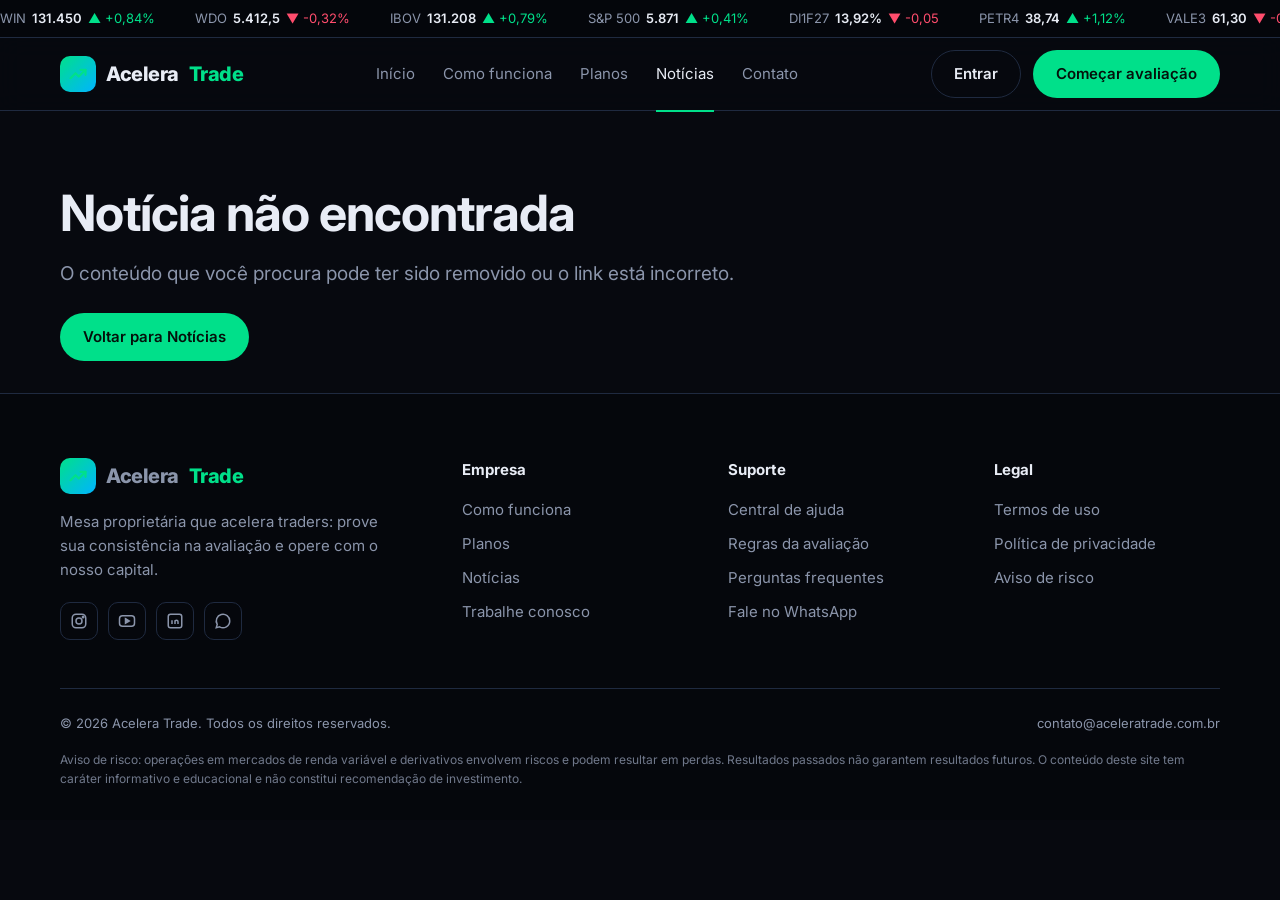
==== noticia.html @ 7189e015 "Cria site da Acelera Trade com página inicial e portal de notícias Co-Authored-By: Claude Opus 5.5 <" ====
<!DOCTYPE html>
<html lang="pt-BR">
<head>
  <meta charset="UTF-8">
  <meta name="viewport" content="width=device-width, initial-scale=1.0">
  <title>Notícia | Acelera Trade</title>
  <meta name="description" content="Notícias e conteúdos da Acelera Trade.">
  <link rel="preconnect" href="https://fonts.googleapis.com">
  <link rel="preconnect" href="https://fonts.gstatic.com" crossorigin>
  <link href="https://fonts.googleapis.com/css2?family=Inter:wght@400;500;600;700;800&display=swap" rel="stylesheet">
  <link rel="icon" href="favicon.svg" type="image/svg+xml">
  <link rel="stylesheet" href="css/style.css">
</head>
<body data-page="noticias">
  <div id="site-header"></div>

  <main class="container" id="post"></main>

  <div id="site-footer"></div>

  <script src="js/noticias-data.js"></script>
  <script src="js/main.js"></script>
  <script>
    document.addEventListener("DOMContentLoaded", () => {
      const id = new URLSearchParams(location.search).get("id");
      const post = NOTICIAS.find(n => n.id === id);
      const el = document.getElementById("post");

      if (!post) {
        el.innerHTML = `<section class="article-hero"><h1>Notícia não encontrada</h1>
          <p class="lead">O conteúdo que você procura pode ter sido removido ou o link está incorreto.</p>
          <a href="noticias.html" class="btn btn--primary">Voltar para Notícias</a></section>`;
        return;
      }

      document.title = `${post.titulo} | Acelera Trade`;
      document.querySelector('meta[name="description"]').setAttribute("content", post.resumo);

      // Conteúdo: "## " vira subtítulo, "- " vira item de lista, "> " vira citação.
      let body = "", list = [];
      const flush = () => { if (list.length) { body += `<ul>${list.join("")}</ul>`; list = []; } };
      post.conteudo.forEach(p => {
        if (p.startsWith("- ")) { list.push(`<li>${escapeHtml(p.slice(2))}</li>`); return; }
        flush();
        if (p.startsWith("## ")) body += `<h2>${escapeHtml(p.slice(3))}</h2>`;
        else if (p.startsWith("> ")) body += `<blockquote>${escapeHtml(p.slice(2))}</blockquote>`;
        else body += `<p>${escapeHtml(p)}</p>`;
      });
      flush();

      const url = encodeURIComponent(location.href);
      const text = encodeURIComponent(post.titulo);
      const related = sortedNews().filter(n => n.id !== post.id)
        .sort((a, b) => (b.categoria === post.categoria) - (a.categoria === post.categoria))
        .slice(0, 3);

      el.innerHTML = `
        <section class="article-hero">
          <div class="breadcrumb"><a href="index.html">Início</a> / <a href="noticias.html">Notícias</a> / <a href="noticias.html?categoria=${encodeURIComponent(post.categoria)}">${escapeHtml(post.categoria)}</a></div>
          <span class="eyebrow">${escapeHtml(post.categoria)}</span>
          <h1>${escapeHtml(post.titulo)}</h1>
          <p class="lead">${escapeHtml(post.resumo)}</p>
          <div class="meta">
            <span class="author"><span class="avatar">${initials(post.autor)}</span>${escapeHtml(post.autor)}</span>
            <span class="dot"></span><span>${formatDate(post.data)}</span>
            <span class="dot"></span><span>${post.leitura} min de leitura</span>
          </div>
        </section>
        <div class="article-cover"><div class="thumb">${coverSvg(post)}</div></div>
        <article class="article">
          ${body}
          <div class="share">Compartilhar:
            <a href="https://wa.me/?text=${text}%20${url}" target="_blank" rel="noopener" aria-label="WhatsApp">${ICONS.whatsapp}</a>
            <a href="https://twitter.com/intent/tweet?text=${text}&url=${url}" target="_blank" rel="noopener" aria-label="X">${ICONS.x}</a>
            <a href="https://www.linkedin.com/sharing/share-offsite/?url=${url}" target="_blank" rel="noopener" aria-label="LinkedIn">${ICONS.linkedin}</a>
            <a href="#" id="copy" aria-label="Copiar link">${ICONS.link}</a>
          </div>
        </article>
        <section class="related">
          <h2>Leia também</h2>
          <div class="grid">${related.map(cardHtml).join("")}</div>
        </section>`;

      document.getElementById("copy").addEventListener("click", e => {
        e.preventDefault();
        navigator.clipboard?.writeText(location.href);
        e.currentTarget.style.color = "var(--accent)";
      });
    });
  </script>
</body>
</html>
---- css/style.css ----
:root {
  --bg: #07090f;
  --bg-2: #0d1220;
  --card: #111827;
  --card-2: #151e31;
  --line: #1f2a40;
  --text: #e8ecf5;
  --muted: #8b95ab;
  --accent: #00e08a;
  --accent-2: #00b4ff;
  --danger: #ff4d6d;
  --radius: 16px;
  --max: 1200px;
}

* { box-sizing: border-box; margin: 0; padding: 0; }
html { scroll-behavior: smooth; }
body {
  font-family: "Inter", system-ui, -apple-system, Segoe UI, Roboto, sans-serif;
  background: var(--bg);
  color: var(--text);
  line-height: 1.6;
  -webkit-font-smoothing: antialiased;
}
a { color: inherit; text-decoration: none; }
img { max-width: 100%; display: block; }
button, input, select { font: inherit; }

.container { width: 100%; max-width: var(--max); margin: 0 auto; padding: 0 20px; }

/* ---------- Header ---------- */
.ticker {
  background: #04060b;
  border-bottom: 1px solid var(--line);
  overflow: hidden;
  font-size: 13px;
  white-space: nowrap;
}
.ticker__track {
  display: inline-flex;
  gap: 40px;
  padding: 8px 0;
  animation: ticker 40s linear infinite;
}
.ticker__item { color: var(--muted); }
.ticker__item b { color: var(--text); margin: 0 6px; font-weight: 600; }
.up { color: var(--accent); }
.down { color: var(--danger); }
@keyframes ticker { from { transform: translateX(0); } to { transform: translateX(-50%); } }

.header {
  position: sticky; top: 0; z-index: 50;
  background: rgba(7, 9, 15, .85);
  backdrop-filter: blur(12px);
  border-bottom: 1px solid var(--line);
}
.header__inner { display: flex; align-items: center; justify-content: space-between; height: 72px; gap: 24px; }
.logo { display: flex; align-items: center; gap: 10px; font-weight: 800; font-size: 20px; letter-spacing: -.5px; }
.logo__mark {
  width: 36px; height: 36px; border-radius: 10px;
  background: linear-gradient(135deg, var(--accent), var(--accent-2));
  display: grid; place-items: center; color: #04110b;
}
.logo span { color: var(--accent); }

.nav { display: flex; gap: 28px; font-size: 15px; }
.nav a { color: var(--muted); transition: color .2s; position: relative; }
.nav a:hover, .nav a.active { color: var(--text); }
.nav a.active::after {
  content: ""; position: absolute; left: 0; right: 0; bottom: -26px; height: 2px; background: var(--accent);
}
.header__cta { display: flex; gap: 12px; align-items: center; }

.btn {
  display: inline-flex; align-items: center; justify-content: center; gap: 8px;
  padding: 11px 22px; border-radius: 999px; font-weight: 600; font-size: 15px;
  border: 1px solid transparent; cursor: pointer; white-space: nowrap; transition: transform .2s, box-shadow .2s, background .2s;
}
.btn--primary { background: var(--accent); color: #04110b; }
.btn--primary:hover { transform: translateY(-2px); box-shadow: 0 10px 30px -10px var(--accent); }
.btn--ghost { border-color: var(--line); color: var(--text); background: transparent; }
.btn--ghost:hover { border-color: var(--accent); color: var(--accent); }

.menu-toggle { display: none; background: none; border: 0; color: var(--text); cursor: pointer; }

/* ---------- Hero ---------- */
.page-hero {
  position: relative;
  padding: 80px 0 56px;
  overflow: hidden;
  border-bottom: 1px solid var(--line);
}
.page-hero::before {
  content: ""; position: absolute; inset: 0;
  background:
    radial-gradient(600px 300px at 15% 0%, rgba(0, 224, 138, .18), transparent 70%),
    radial-gradient(600px 300px at 90% 30%, rgba(0, 180, 255, .14), transparent 70%);
  pointer-events: none;
}
.page-hero .container { position: relative; }
.eyebrow {
  display: inline-flex; align-items: center; gap: 8px;
  font-size: 13px; font-weight: 600; letter-spacing: 1.5px; text-transform: uppercase;
  color: var(--accent); background: rgba(0, 224, 138, .1);
  padding: 6px 14px; border-radius: 999px; border: 1px solid rgba(0, 224, 138, .25);
}
.page-hero h1 { font-size: clamp(36px, 5vw, 60px); line-height: 1.1; letter-spacing: -1.5px; margin: 20px 0 16px; max-width: 760px; }
.page-hero h1 em { font-style: normal; background: linear-gradient(90deg, var(--accent), var(--accent-2)); -webkit-background-clip: text; background-clip: text; color: transparent; }
.page-hero p { color: var(--muted); font-size: 18px; max-width: 620px; }

/* ---------- Toolbar ---------- */
.toolbar { display: flex; flex-wrap: wrap; justify-content: space-between; align-items: center; gap: 16px; margin: 40px 0 32px; }
.filters { display: flex; flex-wrap: wrap; gap: 10px; }
.chip {
  padding: 8px 16px; border-radius: 999px; font-size: 14px; font-weight: 500;
  background: var(--card); border: 1px solid var(--line); color: var(--muted); cursor: pointer; transition: all .2s;
}
.chip:hover { color: var(--text); border-color: #2c3a57; }
.chip.active { background: var(--accent); color: #04110b; border-color: var(--accent); }
.search {
  display: flex; align-items: center; gap: 8px;
  background: var(--card); border: 1px solid var(--line); border-radius: 999px; padding: 0 16px; min-width: 280px;
}
.search input { background: none; border: 0; outline: none; color: var(--text); padding: 10px 0; width: 100%; }
.search:focus-within { border-color: var(--accent); }

/* ---------- Thumbnails ---------- */
.thumb {
  position: relative; overflow: hidden; aspect-ratio: 16 / 9;
  background: var(--bg-2);
}
.thumb svg { width: 100%; height: 100%; display: block; transition: transform .5s; }
.thumb__tag {
  position: absolute; top: 14px; left: 14px;
  font-size: 12px; font-weight: 700; letter-spacing: .5px; text-transform: uppercase;
  padding: 5px 10px; border-radius: 6px; background: rgba(7, 9, 15, .75); backdrop-filter: blur(6px);
  color: var(--accent); border: 1px solid rgba(0, 224, 138, .3);
}

/* ---------- Featured ---------- */
.featured {
  display: grid; grid-template-columns: 1.35fr 1fr; gap: 0;
  background: var(--card); border: 1px solid var(--line); border-radius: var(--radius); overflow: hidden;
  margin-top: 48px; transition: border-color .3s;
}
.featured:hover { border-color: #2c3a57; }
.featured:hover .thumb svg { transform: scale(1.04); }
.featured .thumb { aspect-ratio: auto; min-height: 340px; }
.featured__body { padding: 40px; display: flex; flex-direction: column; justify-content: center; gap: 16px; }
.featured__label { font-size: 13px; font-weight: 700; color: var(--accent-2); text-transform: uppercase; letter-spacing: 1.5px; }
.featured h2 { font-size: clamp(24px, 2.6vw, 34px); line-height: 1.2; letter-spacing: -.5px; }
.featured p { color: var(--muted); }

.meta { display: flex; align-items: center; gap: 12px; font-size: 13px; color: var(--muted); flex-wrap: wrap; }
.meta .dot { width: 4px; height: 4px; background: var(--muted); border-radius: 50%; }
.author { display: flex; align-items: center; gap: 8px; color: var(--text); font-weight: 500; }
.avatar {
  width: 28px; height: 28px; border-radius: 50%; display: grid; place-items: center;
  font-size: 12px; font-weight: 700; color: #04110b; background: linear-gradient(135deg, var(--accent), var(--accent-2));
}

/* ---------- Layout with sidebar ---------- */
.content { display: grid; grid-template-columns: 1fr 320px; gap: 40px; padding-bottom: 80px; }

.grid { display: grid; grid-template-columns: repeat(2, 1fr); gap: 24px; }
.card {
  background: var(--card); border: 1px solid var(--line); border-radius: var(--radius); overflow: hidden;
  display: flex; flex-direction: column; transition: transform .3s, border-color .3s;
}
.card:hover { transform: translateY(-4px); border-color: #2c3a57; }
.card:hover .thumb svg { transform: scale(1.06); }
.card__body { padding: 22px; display: flex; flex-direction: column; gap: 12px; flex: 1; }
.card h3 { font-size: 19px; line-height: 1.35; letter-spacing: -.2px; }
.card:hover h3 { color: var(--accent); }
.card p { color: var(--muted); font-size: 15px; flex: 1; }
.card .meta { padding-top: 14px; border-top: 1px solid var(--line); }

.empty { grid-column: 1 / -1; text-align: center; padding: 60px 20px; color: var(--muted); border: 1px dashed var(--line); border-radius: var(--radius); }

.pagination { display: flex; justify-content: center; gap: 8px; margin-top: 40px; }
.pagination button {
  min-width: 42px; height: 42px; padding: 0 12px; border-radius: 10px; cursor: pointer;
  background: var(--card); border: 1px solid var(--line); color: var(--muted); font-weight: 600;
}
.pagination button:hover:not(:disabled) { color: var(--text); border-color: #2c3a57; }
.pagination button.active { background: var(--accent); color: #04110b; border-color: var(--accent); }
.pagination button:disabled { opacity: .4; cursor: not-allowed; }

/* ---------- Sidebar ---------- */
.sidebar { display: flex; flex-direction: column; gap: 24px; }
.widget { background: var(--card); border: 1px solid var(--line); border-radius: var(--radius); padding: 24px; }
.widget h4 { font-size: 15px; text-transform: uppercase; letter-spacing: 1px; color: var(--muted); margin-bottom: 18px; }
.popular { list-style: none; counter-reset: pop; display: flex; flex-direction: column; gap: 16px; }
.popular li { counter-increment: pop; display: flex; gap: 14px; align-items: flex-start; }
.popular li::before {
  content: counter(pop, decimal-leading-zero); font-size: 22px; font-weight: 800; line-height: 1;
  color: transparent; -webkit-text-stroke: 1px var(--accent);
}
.popular a { font-size: 15px; font-weight: 500; line-height: 1.4; }
.popular a:hover { color: var(--accent); }
.popular small { display: block; color: var(--muted); font-size: 12px; margin-top: 4px; }

.cats { list-style: none; display: flex; flex-direction: column; }
.cats li { display: flex; justify-content: space-between; padding: 10px 0; border-bottom: 1px solid var(--line); font-size: 15px; cursor: pointer; }
.cats li:last-child { border-bottom: 0; }
.cats li:hover { color: var(--accent); }
.cats span { color: var(--muted); font-size: 13px; background: var(--bg-2); padding: 2px 10px; border-radius: 999px; }

.widget--cta {
  background: linear-gradient(160deg, rgba(0, 224, 138, .18), rgba(0, 180, 255, .1)), var(--card);
  border-color: rgba(0, 224, 138, .3);
}
.widget--cta h3 { font-size: 22px; line-height: 1.25; margin-bottom: 10px; }
.widget--cta p { color: var(--muted); font-size: 14px; margin-bottom: 18px; }
.widget--cta .btn { width: 100%; }

/* ---------- Newsletter ---------- */
.newsletter {
  margin: 0 0 80px;
  border-radius: 24px; padding: 56px;
  background:
    radial-gradient(500px 200px at 0% 0%, rgba(0, 224, 138, .25), transparent 70%),
    radial-gradient(500px 200px at 100% 100%, rgba(0, 180, 255, .2), transparent 70%),
    var(--card-2);
  border: 1px solid var(--line);
  display: grid; grid-template-columns: 1.2fr 1fr; gap: 40px; align-items: center;
}
.newsletter h2 { font-size: clamp(26px, 3vw, 36px); line-height: 1.15; letter-spacing: -.5px; margin-bottom: 10px; }
.newsletter p { color: var(--muted); }
.newsletter form { display: flex; gap: 10px; background: var(--bg); border: 1px solid var(--line); padding: 6px; border-radius: 999px; }
.newsletter input { flex: 1; min-width: 0; background: none; border: 0; outline: none; color: var(--text); padding: 0 16px; }
.newsletter small { display: block; margin-top: 10px; color: var(--muted); font-size: 12px; }
.form-msg { color: var(--accent) !important; font-weight: 600; }

/* ---------- Article ---------- */
.article-hero { padding: 56px 0 32px; }
.breadcrumb { font-size: 14px; color: var(--muted); margin-bottom: 24px; }
.breadcrumb a:hover { color: var(--accent); }
.article-hero h1 { font-size: clamp(30px, 4.2vw, 50px); line-height: 1.12; letter-spacing: -1px; margin: 18px 0; max-width: 900px; }
.article-hero .lead { color: var(--muted); font-size: 19px; max-width: 760px; margin-bottom: 24px; }
.article-cover { border-radius: var(--radius); overflow: hidden; border: 1px solid var(--line); margin-bottom: 48px; }
.article-cover .thumb { aspect-ratio: 21 / 9; }
.article { max-width: 760px; font-size: 18px; color: #cfd6e4; }
.article h2 { color: var(--text); font-size: 26px; margin: 40px 0 14px; letter-spacing: -.3px; }
.article p { margin-bottom: 20px; }
.article ul { margin: 0 0 20px 22px; }
.article li { margin-bottom: 8px; }
.article blockquote {
  border-left: 3px solid var(--accent); padding: 8px 0 8px 22px; margin: 28px 0;
  font-size: 21px; color: var(--text); font-weight: 500;
}
.share { display: flex; gap: 10px; align-items: center; margin: 40px 0; padding-top: 24px; border-top: 1px solid var(--line); color: var(--muted); font-size: 14px; }
.share a { width: 38px; height: 38px; border-radius: 50%; border: 1px solid var(--line); display: grid; place-items: center; transition: all .2s; }
.share a:hover { border-color: var(--accent); color: var(--accent); }
.related { padding: 40px 0 80px; }
.related h2 { font-size: 28px; margin-bottom: 24px; }
.related .grid { grid-template-columns: repeat(3, 1fr); }

/* ---------- Home ---------- */
.home-hero { padding: 110px 0 90px; }
.home-hero h1 { font-size: clamp(40px, 6vw, 72px); max-width: 880px; }
.hero-actions { display: flex; gap: 14px; margin-top: 32px; flex-wrap: wrap; }
.stats { display: grid; grid-template-columns: repeat(4, 1fr); gap: 20px; margin-top: 64px; }
.stat { background: var(--card); border: 1px solid var(--line); border-radius: var(--radius); padding: 24px; }
.stat strong { display: block; font-size: 32px; letter-spacing: -1px; color: var(--accent); }
.stat span { color: var(--muted); font-size: 14px; }
.section { padding: 90px 0; }
.section-head { display: flex; justify-content: space-between; align-items: end; gap: 20px; margin-bottom: 40px; flex-wrap: wrap; }
.section-head h2 { font-size: clamp(28px, 3.5vw, 42px); letter-spacing: -1px; line-height: 1.15; max-width: 640px; }
.steps { display: grid; grid-template-columns: repeat(3, 1fr); gap: 24px; }
.step { background: var(--card); border: 1px solid var(--line); border-radius: var(--radius); padding: 32px; }
.step__num { font-size: 14px; font-weight: 700; color: var(--accent); margin-bottom: 16px; }
.step h3 { font-size: 21px; margin-bottom: 10px; }
.step p { color: var(--muted); }
.plans { display: grid; grid-template-columns: repeat(3, 1fr); gap: 24px; }
.plan { background: var(--card); border: 1px solid var(--line); border-radius: var(--radius); padding: 32px; display: flex; flex-direction: column; gap: 16px; }
.plan--hot { border-color: var(--accent); box-shadow: 0 0 0 1px var(--accent), 0 30px 60px -30px rgba(0, 224, 138, .5); }
.plan__name { color: var(--muted); font-weight: 600; text-transform: uppercase; letter-spacing: 1px; font-size: 13px; }
.plan__price { font-size: 40px; font-weight: 800; letter-spacing: -1px; }
.plan__price small { font-size: 15px; color: var(--muted); font-weight: 500; }
.plan ul { list-style: none; display: flex; flex-direction: column; gap: 10px; color: var(--muted); flex: 1; }
.plan li::before { content: "✓"; color: var(--accent); margin-right: 10px; font-weight: 700; }
.home-news .grid { grid-template-columns: repeat(3, 1fr); }

/* ---------- Footer ---------- */
.footer { border-top: 1px solid var(--line); background: #05070c; padding: 64px 0 32px; color: var(--muted); font-size: 15px; }
.footer__grid { display: grid; grid-template-columns: 1.6fr repeat(3, 1fr); gap: 40px; margin-bottom: 48px; }
.footer h5 { color: var(--text); font-size: 15px; margin-bottom: 16px; }
.footer ul { list-style: none; display: flex; flex-direction: column; gap: 10px; }
.footer a:hover { color: var(--accent); }
.footer__about p { margin: 16px 0 20px; max-width: 320px; }
.socials { display: flex; gap: 10px; }
.socials a { width: 38px; height: 38px; border-radius: 10px; border: 1px solid var(--line); display: grid; place-items: center; }
.socials a:hover { border-color: var(--accent); }
.footer__bottom { border-top: 1px solid var(--line); padding-top: 24px; display: flex; justify-content: space-between; gap: 20px; flex-wrap: wrap; font-size: 13px; }
.disclaimer { font-size: 12px; line-height: 1.6; margin-top: 16px; opacity: .8; }

/* ---------- Responsive ---------- */
@media (max-width: 1024px) {
  .content { grid-template-columns: 1fr; }
  .sidebar { display: grid; grid-template-columns: repeat(2, 1fr); }
  .related .grid, .home-news .grid, .steps, .plans { grid-template-columns: repeat(2, 1fr); }
  .stats { grid-template-columns: repeat(2, 1fr); }
  .footer__grid { grid-template-columns: 1fr 1fr; }
}
@media (max-width: 860px) {
  .nav, .header__cta .btn--ghost { display: none; }
  .menu-toggle { display: block; }
  .nav.open {
    display: flex; flex-direction: column; position: absolute; top: 72px; left: 0; right: 0;
    background: var(--bg); padding: 20px; border-bottom: 1px solid var(--line); gap: 18px;
  }
  .nav a.active::after { display: none; }
  .featured { grid-template-columns: 1fr; }
  .featured .thumb { min-height: 220px; }
  .featured__body { padding: 28px; }
  .newsletter { grid-template-columns: 1fr; padding: 32px; }
}
@media (max-width: 640px) {
  .container { padding: 0 16px; }
  .grid, .sidebar, .related .grid, .home-news .grid, .steps, .plans { grid-template-columns: 1fr; }
  .search { min-width: 0; width: 100%; }
  .header__cta .btn--primary { padding: 9px 16px; font-size: 14px; }
  .newsletter form { flex-direction: column; border-radius: 16px; }
  .newsletter input { padding: 12px; }
  .footer__grid { grid-template-columns: 1fr; }
  .article { font-size: 17px; }
}
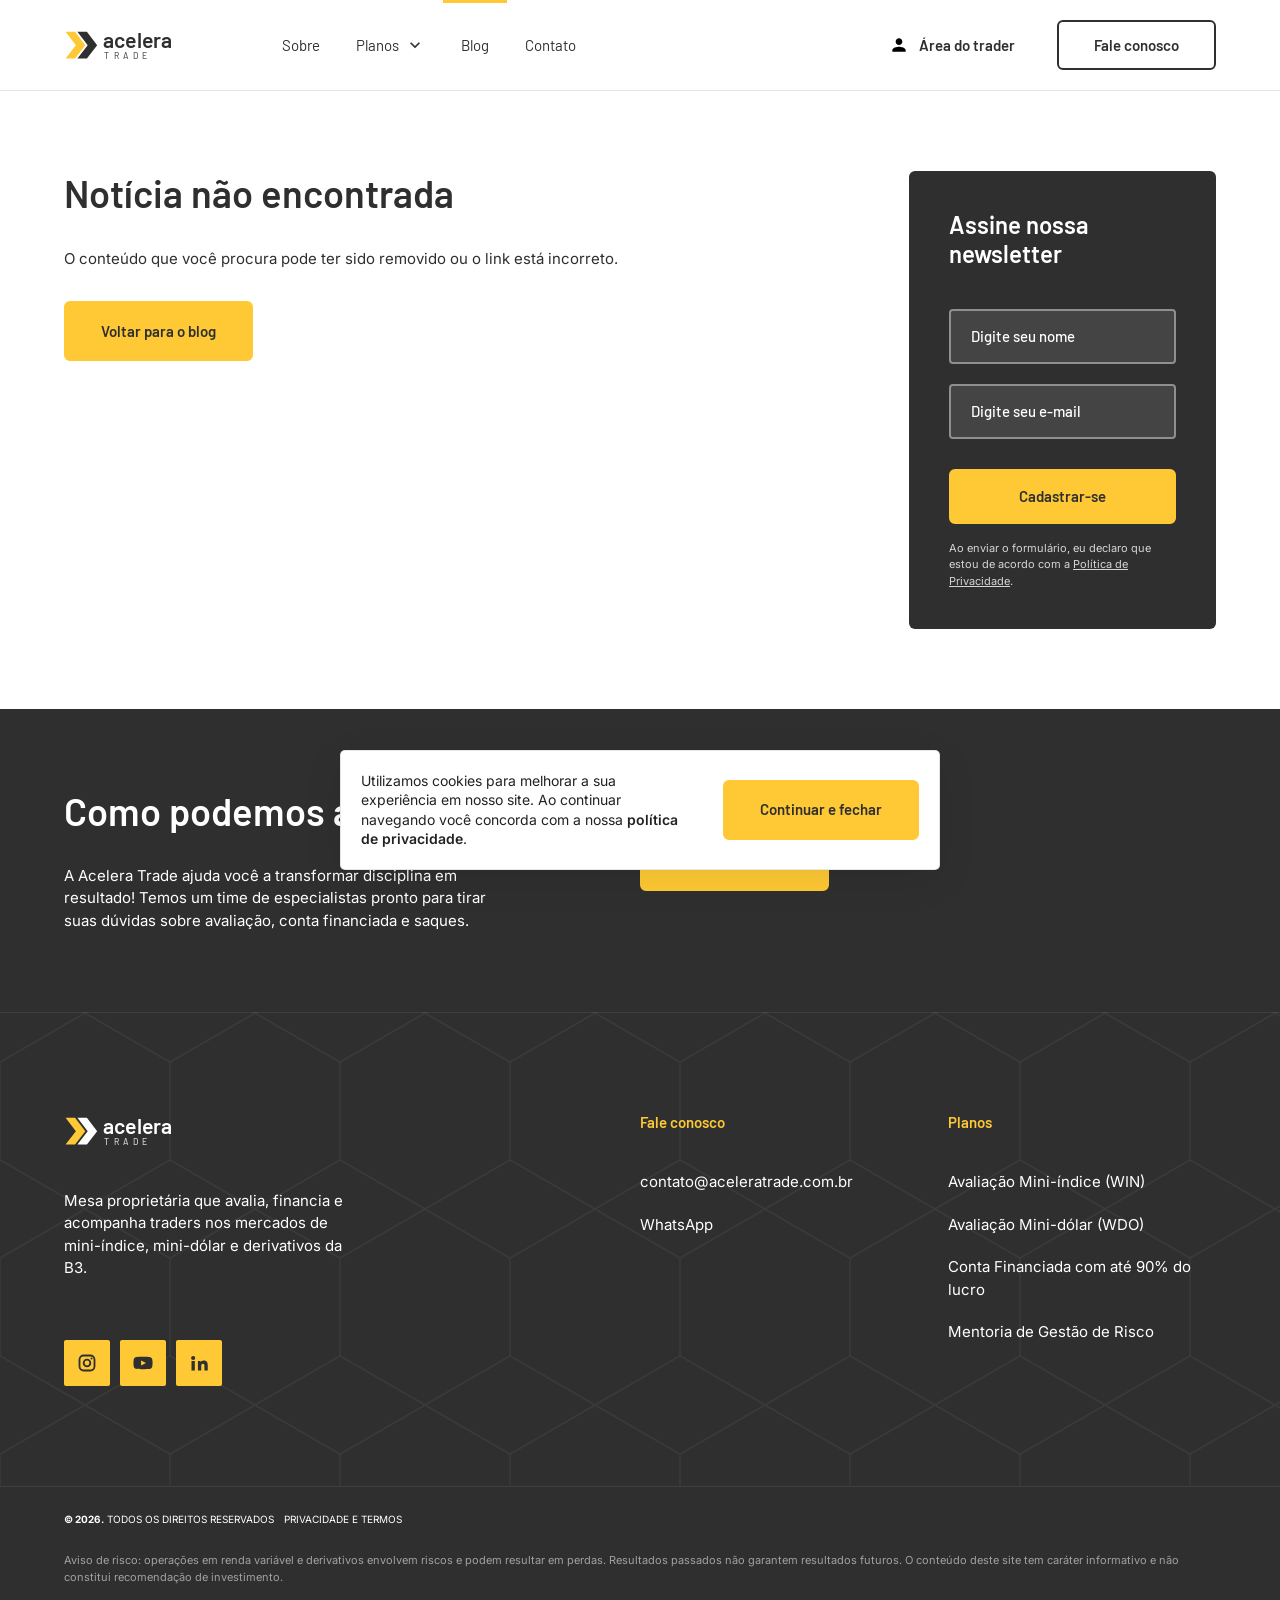
==== commit 48a5a90c: "Refaz o site no layout do blog da Incube Metrics Header com mega menu, menu lateral no celular, blog" ====
--- a/noticia.html
+++ b/noticia.html
@@ -3,18 +3,34 @@
 <head>
   <meta charset="UTF-8">
   <meta name="viewport" content="width=device-width, initial-scale=1.0">
-  <title>Notícia | Acelera Trade</title>
+  <title>Blog - Acelera Trade</title>
   <meta name="description" content="Notícias e conteúdos da Acelera Trade.">
+  <link rel="icon" href="favicon.svg" type="image/svg+xml">
   <link rel="preconnect" href="https://fonts.googleapis.com">
   <link rel="preconnect" href="https://fonts.gstatic.com" crossorigin>
-  <link href="https://fonts.googleapis.com/css2?family=Inter:wght@400;500;600;700;800&display=swap" rel="stylesheet">
-  <link rel="icon" href="favicon.svg" type="image/svg+xml">
+  <link href="https://fonts.googleapis.com/css2?family=Barlow:wght@400;500;600&family=Inter&display=swap" rel="stylesheet">
   <link rel="stylesheet" href="css/style.css">
 </head>
 <body data-page="noticias">
   <div id="site-header"></div>
 
-  <main class="container" id="post"></main>
+  <main class="col-af">
+    <div class="wrap entry">
+      <div class="entry-info" id="post"></div>
+
+      <aside class="entry-sidebar">
+        <div class="box-newsletter">
+          <h4 class="title-common">Assine nossa newsletter</h4>
+          <form class="form-af" data-newsletter>
+            <input type="text" placeholder="Digite seu nome" required aria-label="Nome">
+            <input type="email" placeholder="Digite seu e-mail" required aria-label="E-mail">
+            <input type="submit" class="btn" value="Cadastrar-se">
+            <small>Ao enviar o formulário, eu declaro que estou de acordo com a <a href="#">Política de Privacidade</a>.</small>
+          </form>
+        </div>
+      </aside>
+    </div>
+  </main>
 
   <div id="site-footer"></div>
 
@@ -27,13 +43,13 @@
       const el = document.getElementById("post");
 
       if (!post) {
-        el.innerHTML = `<section class="article-hero"><h1>Notícia não encontrada</h1>
-          <p class="lead">O conteúdo que você procura pode ter sido removido ou o link está incorreto.</p>
-          <a href="noticias.html" class="btn btn--primary">Voltar para Notícias</a></section>`;
+        el.innerHTML = `<h1 class="title-common">Notícia não encontrada</h1>
+          <div class="entry-content"><p>O conteúdo que você procura pode ter sido removido ou o link está incorreto.</p></div>
+          <a href="noticias.html" class="btn">Voltar para o blog</a>`;
         return;
       }
 
-      document.title = `${post.titulo} | Acelera Trade`;
+      document.title = `${post.titulo} - Acelera Trade`;
       document.querySelector('meta[name="description"]').setAttribute("content", post.resumo);
 
       // Conteúdo: "## " vira subtítulo, "- " vira item de lista, "> " vira citação.
@@ -42,7 +58,7 @@
       post.conteudo.forEach(p => {
         if (p.startsWith("- ")) { list.push(`<li>${escapeHtml(p.slice(2))}</li>`); return; }
         flush();
-        if (p.startsWith("## ")) body += `<h2>${escapeHtml(p.slice(3))}</h2>`;
+        if (p.startsWith("## ")) body += `<h3>${escapeHtml(p.slice(3))}</h3>`;
         else if (p.startsWith("> ")) body += `<blockquote>${escapeHtml(p.slice(2))}</blockquote>`;
         else body += `<p>${escapeHtml(p)}</p>`;
       });
@@ -50,42 +66,19 @@
 
       const url = encodeURIComponent(location.href);
       const text = encodeURIComponent(post.titulo);
-      const related = sortedNews().filter(n => n.id !== post.id)
-        .sort((a, b) => (b.categoria === post.categoria) - (a.categoria === post.categoria))
-        .slice(0, 3);
 
       el.innerHTML = `
-        <section class="article-hero">
-          <div class="breadcrumb"><a href="index.html">Início</a> / <a href="noticias.html">Notícias</a> / <a href="noticias.html?categoria=${encodeURIComponent(post.categoria)}">${escapeHtml(post.categoria)}</a></div>
-          <span class="eyebrow">${escapeHtml(post.categoria)}</span>
-          <h1>${escapeHtml(post.titulo)}</h1>
-          <p class="lead">${escapeHtml(post.resumo)}</p>
-          <div class="meta">
-            <span class="author"><span class="avatar">${initials(post.autor)}</span>${escapeHtml(post.autor)}</span>
-            <span class="dot"></span><span>${formatDate(post.data)}</span>
-            <span class="dot"></span><span>${post.leitura} min de leitura</span>
-          </div>
-        </section>
-        <div class="article-cover"><div class="thumb">${coverSvg(post)}</div></div>
-        <article class="article">
-          ${body}
-          <div class="share">Compartilhar:
-            <a href="https://wa.me/?text=${text}%20${url}" target="_blank" rel="noopener" aria-label="WhatsApp">${ICONS.whatsapp}</a>
-            <a href="https://twitter.com/intent/tweet?text=${text}&url=${url}" target="_blank" rel="noopener" aria-label="X">${ICONS.x}</a>
-            <a href="https://www.linkedin.com/sharing/share-offsite/?url=${url}" target="_blank" rel="noopener" aria-label="LinkedIn">${ICONS.linkedin}</a>
-            <a href="#" id="copy" aria-label="Copiar link">${ICONS.link}</a>
-          </div>
-        </article>
-        <section class="related">
-          <h2>Leia também</h2>
-          <div class="grid">${related.map(cardHtml).join("")}</div>
-        </section>`;
-
-      document.getElementById("copy").addEventListener("click", e => {
-        e.preventDefault();
-        navigator.clipboard?.writeText(location.href);
-        e.currentTarget.style.color = "var(--accent)";
-      });
+        <div class="breadcrumb"><a href="index.html">Início</a> / <a href="noticias.html">Blog</a></div>
+        <h1 class="title-common">${escapeHtml(post.titulo)}</h1>
+        <p class="entry-meta">${formatDate(post.data)} · ${escapeHtml(post.autor)}</p>
+        <div class="entry-cover cover">${coverHtml(post)}</div>
+        <div class="entry-content">${body}</div>
+        <div class="share">
+          <a href="https://twitter.com/intent/tweet?text=${text}&url=${url}" target="_blank" rel="noopener">${ICONS.twitter} Twitter</a>
+          <a href="https://www.facebook.com/sharer/sharer.php?u=${url}" target="_blank" rel="noopener">${ICONS.facebook} Facebook</a>
+          <a href="https://wa.me/?text=${text}%20${url}" target="_blank" rel="noopener">${ICONS.whatsapp} WhatsApp</a>
+          <a href="https://www.linkedin.com/sharing/share-offsite/?url=${url}" target="_blank" rel="noopener">${ICONS.linkedin} LinkedIn</a>
+        </div>`;
     });
   </script>
 </body>
--- a/css/style.css
+++ b/css/style.css
@@ -1,328 +1,385 @@
 :root {
-  --bg: #07090f;
-  --bg-2: #0d1220;
-  --card: #111827;
-  --card-2: #151e31;
-  --line: #1f2a40;
-  --text: #e8ecf5;
-  --muted: #8b95ab;
-  --accent: #00e08a;
-  --accent-2: #00b4ff;
-  --danger: #ff4d6d;
-  --radius: 16px;
-  --max: 1200px;
+  --yellow: #fec934;
+  --dark: #2f2f2f;
+  --text: #2f2f2f;
+  --muted: #5f5f5f;
+  --line: rgba(0, 0, 0, .1);
+  --white: #fff;
+  --hex: url("data:image/svg+xml,%3Csvg xmlns='http://www.w3.org/2000/svg' width='170' height='196' viewBox='0 0 170 196'%3E%3Cpath d='M85 0l85 49v98l-85 49L0 147V49z' fill='none' stroke='%23000' stroke-opacity='.05' stroke-width='1.5'/%3E%3C/svg%3E");
+  --hex-dark: url("data:image/svg+xml,%3Csvg xmlns='http://www.w3.org/2000/svg' width='170' height='196' viewBox='0 0 170 196'%3E%3Cpath d='M85 0l85 49v98l-85 49L0 147V49z' fill='none' stroke='%23fff' stroke-opacity='.05' stroke-width='1.5'/%3E%3C/svg%3E");
 }
 
 * { box-sizing: border-box; margin: 0; padding: 0; }
 html { scroll-behavior: smooth; }
 body {
-  font-family: "Inter", system-ui, -apple-system, Segoe UI, Roboto, sans-serif;
-  background: var(--bg);
+  font-family: "Inter", sans-serif;
+  font-size: 16px;
   color: var(--text);
-  line-height: 1.6;
+  background: var(--white);
   -webkit-font-smoothing: antialiased;
 }
 a { color: inherit; text-decoration: none; }
-img { max-width: 100%; display: block; }
-button, input, select { font: inherit; }
-
-.container { width: 100%; max-width: var(--max); margin: 0 auto; padding: 0 20px; }
+img, svg { display: block; max-width: 100%; }
+ul { list-style: none; }
+button, input { font: inherit; }
+
+.wrap { width: 90%; max-width: 1300px; margin: 0 auto; }
+.title-common { font-family: "Barlow", sans-serif; font-weight: 600; color: var(--text); }
+.desc-common { font-size: 15px; line-height: 1.5; }
+
+/* ---------- Preloader ---------- */
+#preloader {
+  position: fixed; inset: 0; z-index: 999; background: var(--white);
+  display: grid; place-items: center; transition: opacity .4s, visibility .4s;
+}
+#preloader.hide { opacity: 0; visibility: hidden; }
+.sk-folding-cube { width: 40px; height: 40px; position: relative; transform: rotateZ(45deg); }
+.sk-folding-cube .sk-cube { float: left; width: 50%; height: 50%; position: relative; transform: scale(1.1); }
+.sk-folding-cube .sk-cube::before {
+  content: ""; position: absolute; inset: 0; background: var(--yellow);
+  animation: sk-fold 2.4s infinite linear both; transform-origin: 100% 100%;
+}
+.sk-folding-cube .sk-cube2 { transform: scale(1.1) rotateZ(90deg); }
+.sk-folding-cube .sk-cube3 { transform: scale(1.1) rotateZ(180deg); }
+.sk-folding-cube .sk-cube4 { transform: scale(1.1) rotateZ(270deg); }
+.sk-folding-cube .sk-cube2::before { animation-delay: .3s; }
+.sk-folding-cube .sk-cube3::before { animation-delay: .6s; }
+.sk-folding-cube .sk-cube4::before { animation-delay: .9s; }
+@keyframes sk-fold {
+  0%, 10% { transform: perspective(140px) rotateX(-180deg); opacity: 0; }
+  25%, 75% { transform: perspective(140px) rotateX(0deg); opacity: 1; }
+  90%, 100% { transform: perspective(140px) rotateY(180deg); opacity: 0; }
+}
+
+/* ---------- Botões ---------- */
+.btn {
+  display: inline-flex; align-items: center; justify-content: center; gap: 10px;
+  height: 60px; padding: 0 35px; border-radius: 6px; border: 2px solid var(--yellow);
+  background: var(--yellow); color: var(--dark);
+  font-family: "Barlow", sans-serif; font-size: 15px; font-weight: 600; cursor: pointer;
+  white-space: nowrap; transition: background .25s, border-color .25s, color .25s;
+}
+.btn:hover { background: #ffd65e; border-color: #ffd65e; }
+.btn--outline { height: 50px; background: transparent; border-color: var(--dark); }
+.btn--outline:hover { background: var(--dark); border-color: var(--dark); color: var(--white); }
+.btn--ghost { height: 50px; padding: 0 30px; background: transparent; border-color: transparent; }
+.btn--ghost:hover { background: transparent; border-color: transparent; color: #000; }
+.btn--ghost svg { width: 20px; height: 20px; }
 
 /* ---------- Header ---------- */
-.ticker {
-  background: #04060b;
-  border-bottom: 1px solid var(--line);
-  overflow: hidden;
-  font-size: 13px;
-  white-space: nowrap;
-}
-.ticker__track {
-  display: inline-flex;
-  gap: 40px;
-  padding: 8px 0;
-  animation: ticker 40s linear infinite;
-}
-.ticker__item { color: var(--muted); }
-.ticker__item b { color: var(--text); margin: 0 6px; font-weight: 600; }
-.up { color: var(--accent); }
-.down { color: var(--danger); }
-@keyframes ticker { from { transform: translateX(0); } to { transform: translateX(-50%); } }
-
-.header {
-  position: sticky; top: 0; z-index: 50;
-  background: rgba(7, 9, 15, .85);
-  backdrop-filter: blur(12px);
-  border-bottom: 1px solid var(--line);
-}
-.header__inner { display: flex; align-items: center; justify-content: space-between; height: 72px; gap: 24px; }
-.logo { display: flex; align-items: center; gap: 10px; font-weight: 800; font-size: 20px; letter-spacing: -.5px; }
-.logo__mark {
-  width: 36px; height: 36px; border-radius: 10px;
-  background: linear-gradient(135deg, var(--accent), var(--accent-2));
-  display: grid; place-items: center; color: #04110b;
-}
-.logo span { color: var(--accent); }
-
-.nav { display: flex; gap: 28px; font-size: 15px; }
-.nav a { color: var(--muted); transition: color .2s; position: relative; }
-.nav a:hover, .nav a.active { color: var(--text); }
-.nav a.active::after {
-  content: ""; position: absolute; left: 0; right: 0; bottom: -26px; height: 2px; background: var(--accent);
-}
-.header__cta { display: flex; gap: 12px; align-items: center; }
-
-.btn {
-  display: inline-flex; align-items: center; justify-content: center; gap: 8px;
-  padding: 11px 22px; border-radius: 999px; font-weight: 600; font-size: 15px;
-  border: 1px solid transparent; cursor: pointer; white-space: nowrap; transition: transform .2s, box-shadow .2s, background .2s;
-}
-.btn--primary { background: var(--accent); color: #04110b; }
-.btn--primary:hover { transform: translateY(-2px); box-shadow: 0 10px 30px -10px var(--accent); }
-.btn--ghost { border-color: var(--line); color: var(--text); background: transparent; }
-.btn--ghost:hover { border-color: var(--accent); color: var(--accent); }
-
-.menu-toggle { display: none; background: none; border: 0; color: var(--text); cursor: pointer; }
-
-/* ---------- Hero ---------- */
-.page-hero {
-  position: relative;
-  padding: 80px 0 56px;
-  overflow: hidden;
-  border-bottom: 1px solid var(--line);
-}
-.page-hero::before {
+.header { position: relative; z-index: 60; background: var(--white); border-bottom: 1px solid var(--line); }
+.header-content { display: flex; align-items: center; height: 90px; }
+.logo { display: block; flex: none; }
+.logo svg { width: 150px; height: auto; }
+
+.nav { display: flex; align-items: center; flex: 1; margin-left: 50px; height: 90px; }
+.nav__welcome, .nav__close, .nav__actions { display: none; }
+.nav > ul { display: flex; height: 100%; }
+.nav > ul > li { position: static; height: 100%; }
+.nav > ul > li > a {
+  position: relative; display: flex; align-items: center; gap: 6px; height: 100%; padding: 0 18px;
+  font-family: "Barlow", sans-serif; font-size: 15px; color: var(--dark);
+}
+.nav > ul > li > a::before {
+  content: ""; position: absolute; top: 0; left: 0; right: 0; height: 3px; background: var(--yellow);
+  transform: scaleX(0); transition: transform .25s;
+}
+.nav > ul > li:hover > a::before, .nav > ul > li > a.active::before { transform: scaleX(1); }
+.nav > ul > li > a svg { width: 20px; height: 20px; transition: transform .25s; }
+.nav-expand:hover > a svg { transform: rotate(180deg); }
+
+.nav-expand-content {
+  position: absolute; left: 0; right: 0; top: 90px;
+  display: grid; grid-template-columns: repeat(4, 1fr);
+  padding: 70px 5%; background: var(--white);
+  border: 1px solid rgba(0, 0, 0, .05); border-radius: 0 0 6px 6px; box-shadow: 0 30px 40px rgba(0, 0, 0, .06);
+  opacity: 0; visibility: hidden; transform: translateY(-6px); transition: all .25s;
+}
+.nav-expand:hover .nav-expand-content { opacity: 1; visibility: visible; transform: none; }
+.nav-expand-content .nav-item { padding: 0 32px; border-left: 1px solid var(--line); }
+.nav-expand-content .nav-item:first-child { border-left: 0; }
+.nav-expand-content a {
+  display: flex; gap: 18px; align-items: flex-start;
+  font-family: "Barlow", sans-serif; font-size: 15px; font-weight: 600; line-height: 24px; color: var(--dark);
+}
+.nav-expand-content a:hover { color: #000; text-decoration: underline; text-decoration-color: var(--yellow); text-underline-offset: 4px; }
+.nav-expand-content svg { flex: none; width: 30px; height: 30px; fill: var(--dark); margin-top: -2px; }
+
+.header-actions { display: flex; align-items: center; gap: 10px; }
+
+.toggle-menu { display: none; align-items: center; gap: 12px; cursor: pointer; background: none; border: 0; margin-left: auto; }
+.toggle-menu h4 { font-family: "Barlow", sans-serif; font-size: 11px; font-weight: 600; letter-spacing: .5px; text-transform: uppercase; }
+.toggle-menu span { display: block; width: 22px; height: 2px; background: var(--dark); margin: 5px 0; }
+.nav-overlay { display: none; }
+
+/* ---------- Seções ---------- */
+.col-af { padding: 80px 0; }
+
+/* ---------- Lista de notícias (mesmo layout do blog de referência) ---------- */
+.noticias-list { display: grid; grid-template-columns: 50% 1fr; column-gap: 100px; }
+.post-feature {
+  position: relative; display: block; grid-row: span 2; height: 400px;
+  border-radius: 5px; overflow: hidden; background: #0d1626;
+}
+.post-feature .cover { position: absolute; inset: 0; }
+.post-feature::after {
   content: ""; position: absolute; inset: 0;
-  background:
-    radial-gradient(600px 300px at 15% 0%, rgba(0, 224, 138, .18), transparent 70%),
-    radial-gradient(600px 300px at 90% 30%, rgba(0, 180, 255, .14), transparent 70%);
-  pointer-events: none;
-}
-.page-hero .container { position: relative; }
-.eyebrow {
-  display: inline-flex; align-items: center; gap: 8px;
-  font-size: 13px; font-weight: 600; letter-spacing: 1.5px; text-transform: uppercase;
-  color: var(--accent); background: rgba(0, 224, 138, .1);
-  padding: 6px 14px; border-radius: 999px; border: 1px solid rgba(0, 224, 138, .25);
-}
-.page-hero h1 { font-size: clamp(36px, 5vw, 60px); line-height: 1.1; letter-spacing: -1.5px; margin: 20px 0 16px; max-width: 760px; }
-.page-hero h1 em { font-style: normal; background: linear-gradient(90deg, var(--accent), var(--accent-2)); -webkit-background-clip: text; background-clip: text; color: transparent; }
-.page-hero p { color: var(--muted); font-size: 18px; max-width: 620px; }
-
-/* ---------- Toolbar ---------- */
-.toolbar { display: flex; flex-wrap: wrap; justify-content: space-between; align-items: center; gap: 16px; margin: 40px 0 32px; }
-.filters { display: flex; flex-wrap: wrap; gap: 10px; }
-.chip {
-  padding: 8px 16px; border-radius: 999px; font-size: 14px; font-weight: 500;
-  background: var(--card); border: 1px solid var(--line); color: var(--muted); cursor: pointer; transition: all .2s;
-}
-.chip:hover { color: var(--text); border-color: #2c3a57; }
-.chip.active { background: var(--accent); color: #04110b; border-color: var(--accent); }
-.search {
-  display: flex; align-items: center; gap: 8px;
-  background: var(--card); border: 1px solid var(--line); border-radius: 999px; padding: 0 16px; min-width: 280px;
-}
-.search input { background: none; border: 0; outline: none; color: var(--text); padding: 10px 0; width: 100%; }
-.search:focus-within { border-color: var(--accent); }
-
-/* ---------- Thumbnails ---------- */
-.thumb {
-  position: relative; overflow: hidden; aspect-ratio: 16 / 9;
-  background: var(--bg-2);
-}
-.thumb svg { width: 100%; height: 100%; display: block; transition: transform .5s; }
-.thumb__tag {
-  position: absolute; top: 14px; left: 14px;
-  font-size: 12px; font-weight: 700; letter-spacing: .5px; text-transform: uppercase;
-  padding: 5px 10px; border-radius: 6px; background: rgba(7, 9, 15, .75); backdrop-filter: blur(6px);
-  color: var(--accent); border: 1px solid rgba(0, 224, 138, .3);
-}
-
-/* ---------- Featured ---------- */
-.featured {
-  display: grid; grid-template-columns: 1.35fr 1fr; gap: 0;
-  background: var(--card); border: 1px solid var(--line); border-radius: var(--radius); overflow: hidden;
-  margin-top: 48px; transition: border-color .3s;
-}
-.featured:hover { border-color: #2c3a57; }
-.featured:hover .thumb svg { transform: scale(1.04); }
-.featured .thumb { aspect-ratio: auto; min-height: 340px; }
-.featured__body { padding: 40px; display: flex; flex-direction: column; justify-content: center; gap: 16px; }
-.featured__label { font-size: 13px; font-weight: 700; color: var(--accent-2); text-transform: uppercase; letter-spacing: 1.5px; }
-.featured h2 { font-size: clamp(24px, 2.6vw, 34px); line-height: 1.2; letter-spacing: -.5px; }
-.featured p { color: var(--muted); }
-
-.meta { display: flex; align-items: center; gap: 12px; font-size: 13px; color: var(--muted); flex-wrap: wrap; }
-.meta .dot { width: 4px; height: 4px; background: var(--muted); border-radius: 50%; }
-.author { display: flex; align-items: center; gap: 8px; color: var(--text); font-weight: 500; }
-.avatar {
-  width: 28px; height: 28px; border-radius: 50%; display: grid; place-items: center;
-  font-size: 12px; font-weight: 700; color: #04110b; background: linear-gradient(135deg, var(--accent), var(--accent-2));
-}
-
-/* ---------- Layout with sidebar ---------- */
-.content { display: grid; grid-template-columns: 1fr 320px; gap: 40px; padding-bottom: 80px; }
-
-.grid { display: grid; grid-template-columns: repeat(2, 1fr); gap: 24px; }
-.card {
-  background: var(--card); border: 1px solid var(--line); border-radius: var(--radius); overflow: hidden;
-  display: flex; flex-direction: column; transition: transform .3s, border-color .3s;
-}
-.card:hover { transform: translateY(-4px); border-color: #2c3a57; }
-.card:hover .thumb svg { transform: scale(1.06); }
-.card__body { padding: 22px; display: flex; flex-direction: column; gap: 12px; flex: 1; }
-.card h3 { font-size: 19px; line-height: 1.35; letter-spacing: -.2px; }
-.card:hover h3 { color: var(--accent); }
-.card p { color: var(--muted); font-size: 15px; flex: 1; }
-.card .meta { padding-top: 14px; border-top: 1px solid var(--line); }
-
-.empty { grid-column: 1 / -1; text-align: center; padding: 60px 20px; color: var(--muted); border: 1px dashed var(--line); border-radius: var(--radius); }
-
-.pagination { display: flex; justify-content: center; gap: 8px; margin-top: 40px; }
-.pagination button {
-  min-width: 42px; height: 42px; padding: 0 12px; border-radius: 10px; cursor: pointer;
-  background: var(--card); border: 1px solid var(--line); color: var(--muted); font-weight: 600;
-}
-.pagination button:hover:not(:disabled) { color: var(--text); border-color: #2c3a57; }
-.pagination button.active { background: var(--accent); color: #04110b; border-color: var(--accent); }
-.pagination button:disabled { opacity: .4; cursor: not-allowed; }
-
-/* ---------- Sidebar ---------- */
-.sidebar { display: flex; flex-direction: column; gap: 24px; }
-.widget { background: var(--card); border: 1px solid var(--line); border-radius: var(--radius); padding: 24px; }
-.widget h4 { font-size: 15px; text-transform: uppercase; letter-spacing: 1px; color: var(--muted); margin-bottom: 18px; }
-.popular { list-style: none; counter-reset: pop; display: flex; flex-direction: column; gap: 16px; }
-.popular li { counter-increment: pop; display: flex; gap: 14px; align-items: flex-start; }
-.popular li::before {
-  content: counter(pop, decimal-leading-zero); font-size: 22px; font-weight: 800; line-height: 1;
-  color: transparent; -webkit-text-stroke: 1px var(--accent);
-}
-.popular a { font-size: 15px; font-weight: 500; line-height: 1.4; }
-.popular a:hover { color: var(--accent); }
-.popular small { display: block; color: var(--muted); font-size: 12px; margin-top: 4px; }
-
-.cats { list-style: none; display: flex; flex-direction: column; }
-.cats li { display: flex; justify-content: space-between; padding: 10px 0; border-bottom: 1px solid var(--line); font-size: 15px; cursor: pointer; }
-.cats li:last-child { border-bottom: 0; }
-.cats li:hover { color: var(--accent); }
-.cats span { color: var(--muted); font-size: 13px; background: var(--bg-2); padding: 2px 10px; border-radius: 999px; }
-
-.widget--cta {
-  background: linear-gradient(160deg, rgba(0, 224, 138, .18), rgba(0, 180, 255, .1)), var(--card);
-  border-color: rgba(0, 224, 138, .3);
-}
-.widget--cta h3 { font-size: 22px; line-height: 1.25; margin-bottom: 10px; }
-.widget--cta p { color: var(--muted); font-size: 14px; margin-bottom: 18px; }
-.widget--cta .btn { width: 100%; }
-
-/* ---------- Newsletter ---------- */
-.newsletter {
-  margin: 0 0 80px;
-  border-radius: 24px; padding: 56px;
-  background:
-    radial-gradient(500px 200px at 0% 0%, rgba(0, 224, 138, .25), transparent 70%),
-    radial-gradient(500px 200px at 100% 100%, rgba(0, 180, 255, .2), transparent 70%),
-    var(--card-2);
-  border: 1px solid var(--line);
-  display: grid; grid-template-columns: 1.2fr 1fr; gap: 40px; align-items: center;
-}
-.newsletter h2 { font-size: clamp(26px, 3vw, 36px); line-height: 1.15; letter-spacing: -.5px; margin-bottom: 10px; }
-.newsletter p { color: var(--muted); }
-.newsletter form { display: flex; gap: 10px; background: var(--bg); border: 1px solid var(--line); padding: 6px; border-radius: 999px; }
-.newsletter input { flex: 1; min-width: 0; background: none; border: 0; outline: none; color: var(--text); padding: 0 16px; }
-.newsletter small { display: block; margin-top: 10px; color: var(--muted); font-size: 12px; }
-.form-msg { color: var(--accent) !important; font-weight: 600; }
-
-/* ---------- Article ---------- */
-.article-hero { padding: 56px 0 32px; }
-.breadcrumb { font-size: 14px; color: var(--muted); margin-bottom: 24px; }
-.breadcrumb a:hover { color: var(--accent); }
-.article-hero h1 { font-size: clamp(30px, 4.2vw, 50px); line-height: 1.12; letter-spacing: -1px; margin: 18px 0; max-width: 900px; }
-.article-hero .lead { color: var(--muted); font-size: 19px; max-width: 760px; margin-bottom: 24px; }
-.article-cover { border-radius: var(--radius); overflow: hidden; border: 1px solid var(--line); margin-bottom: 48px; }
-.article-cover .thumb { aspect-ratio: 21 / 9; }
-.article { max-width: 760px; font-size: 18px; color: #cfd6e4; }
-.article h2 { color: var(--text); font-size: 26px; margin: 40px 0 14px; letter-spacing: -.3px; }
-.article p { margin-bottom: 20px; }
-.article ul { margin: 0 0 20px 22px; }
-.article li { margin-bottom: 8px; }
-.article blockquote {
-  border-left: 3px solid var(--accent); padding: 8px 0 8px 22px; margin: 28px 0;
-  font-size: 21px; color: var(--text); font-weight: 500;
-}
-.share { display: flex; gap: 10px; align-items: center; margin: 40px 0; padding-top: 24px; border-top: 1px solid var(--line); color: var(--muted); font-size: 14px; }
-.share a { width: 38px; height: 38px; border-radius: 50%; border: 1px solid var(--line); display: grid; place-items: center; transition: all .2s; }
-.share a:hover { border-color: var(--accent); color: var(--accent); }
-.related { padding: 40px 0 80px; }
-.related h2 { font-size: 28px; margin-bottom: 24px; }
-.related .grid { grid-template-columns: repeat(3, 1fr); }
+  background: linear-gradient(180deg, rgba(10, 18, 34, .15) 0%, rgba(10, 18, 34, .75) 100%);
+  transition: opacity .3s;
+}
+.post-feature:hover::after { opacity: .85; }
+.post-feature__info { position: absolute; z-index: 2; left: 50px; right: 50px; bottom: 50px; max-width: 370px; color: var(--white); }
+.post-date { display: block; font-size: 15px; color: var(--muted); margin-bottom: 20px; }
+.post-feature .post-date { color: var(--white); }
+.post-feature h3 { font-size: 26px; line-height: 1.2; color: var(--white); }
+
+.post-item { display: flex; gap: 50px; align-items: flex-start; }
+.post-item + .post-item { margin-top: 65px; padding-top: 65px; border-top: 1px solid var(--line); }
+.post-item .thumb { flex: 0 0 40%; height: 134px; border-radius: 5px; overflow: hidden; background: #0d1626; }
+.post-item .post-date { margin: 0 0 20px; padding-top: 2px; }
+.post-item h3 { font-size: 20px; line-height: 1.2; }
+.post-item:hover h3 { text-decoration: underline; text-decoration-color: var(--yellow); text-decoration-thickness: 2px; text-underline-offset: 4px; }
+
+.cover svg { width: 100%; height: 100%; transition: transform .6s; }
+.cover img { width: 100%; height: 100%; object-fit: cover; transition: transform .6s; }
+.post-feature:hover .cover svg, .post-feature:hover .cover img,
+.post-item:hover .cover svg, .post-item:hover .cover img { transform: scale(1.05); }
+
+.empty-list { grid-column: 1 / -1; text-align: center; padding: 60px 0; color: var(--muted); }
+
+.pages-number { display: flex; justify-content: center; gap: 10px; padding-top: 60px; }
+.page-numbers {
+  display: grid; place-items: center; width: 52px; height: 52px; border-radius: 6px; border: 2px solid var(--dark);
+  background: transparent; color: var(--dark); font-family: "Barlow", sans-serif; font-size: 15px; font-weight: 500; cursor: pointer;
+  transition: background .2s, color .2s;
+}
+.page-numbers:hover, .page-numbers.current { background: var(--dark); color: var(--white); }
+
+/* ---------- CTA "Como podemos ajudá-lo?" ---------- */
+.cta { background: var(--dark); color: var(--white); }
+.cta-content { display: grid; grid-template-columns: 1fr 1fr; align-items: center; }
+.cta h4 { font-size: 38px; line-height: 1.2; color: var(--white); margin-bottom: 30px; }
+.cta p { max-width: 430px; }
+
+/* ---------- Footer ---------- */
+.footer {
+  background: var(--dark) var(--hex-dark); color: var(--white);
+  border-top: 1px solid rgba(255, 255, 255, .08); padding: 100px 0;
+}
+.footer-content { display: grid; grid-template-columns: 2fr 1fr 1fr; gap: 40px; }
+.footer .logo svg { width: 150px; }
+.footer-about p { margin: 40px 0 60px; max-width: 300px; }
+.socials { display: flex; gap: 10px; }
+.social { display: grid; place-items: center; width: 46px; height: 46px; border-radius: 2px; background: var(--yellow); color: var(--dark); transition: background .2s; }
+.social:hover { background: #ffd65e; }
+.social svg { width: 20px; height: 20px; }
+.footer h5 { font-family: "Barlow", sans-serif; font-size: 15px; font-weight: 600; color: var(--yellow); margin-bottom: 40px; }
+.footer li { margin-bottom: 20px; font-size: 15px; line-height: 1.5; }
+.footer li a:hover { color: var(--yellow); }
+.end { background: var(--dark); color: var(--white); border-top: 1px solid rgba(255, 255, 255, .08); }
+.end .wrap { display: flex; gap: 10px; align-items: center; height: 65px; font-size: 10px; text-transform: uppercase; }
+.end b { font-weight: 700; }
+.end a:hover { color: var(--yellow); }
+.disclaimer { padding: 0 0 24px; font-size: 11px; line-height: 1.6; color: rgba(255, 255, 255, .55); background: var(--dark); }
+
+/* ---------- Cookies ---------- */
+.cookies-container { position: fixed; left: 0; right: 0; bottom: 30px; z-index: 80; padding: 0 20px; transition: opacity .3s, transform .3s; }
+.cookies-container.hide { opacity: 0; transform: translateY(20px); pointer-events: none; }
+.cookies-content {
+  display: flex; align-items: center; gap: 30px; max-width: 600px; margin: 0 auto; padding: 20px;
+  background: var(--white); border: 1px solid var(--line); border-radius: 5px; box-shadow: 0 10px 40px rgba(0, 0, 0, .08);
+  font-size: 14px; line-height: 1.4; color: #222;
+}
+.cookies-content a { font-weight: 600; }
+
+/* ---------- Página da notícia ---------- */
+.entry { display: grid; grid-template-columns: 1fr 307px; gap: 80px; align-items: start; }
+.entry h1 { font-size: 38px; line-height: 1.2; margin-bottom: 30px; }
+.entry-meta { font-size: 15px; color: var(--muted); margin-bottom: 10px; }
+.entry-cover { height: 420px; border-radius: 5px; overflow: hidden; margin: 30px 0 0; background: #0d1626; }
+.entry-content { font-size: 15px; line-height: 24px; color: var(--text); }
+.entry-content p, .entry-content ul, .entry-content blockquote { margin: 30px 0; }
+.entry-content h3 { font-family: "Barlow", sans-serif; font-size: 32px; font-weight: 600; line-height: 1.6; margin: 60px 0 0; }
+.entry-content ul { padding-left: 20px; list-style: disc; }
+.entry-content li { margin-bottom: 10px; }
+.entry-content blockquote { padding-left: 24px; border-left: 4px solid var(--yellow); font-family: "Barlow", sans-serif; font-size: 20px; font-weight: 500; line-height: 1.5; }
+.entry-content a { color: #1e40ff; }
+
+.share { display: flex; flex-wrap: wrap; margin-top: 40px; }
+.share a {
+  display: inline-flex; align-items: center; gap: 8px; margin: 5px 10px 5px 0; padding: 10px 15px;
+  background: var(--yellow); color: var(--dark); border-radius: 3px;
+  font-family: "Barlow", sans-serif; font-size: 14px; font-weight: 600; line-height: 22px; transition: background .2s;
+}
+.share a:hover { background: #ffd65e; }
+.share svg { width: 15px; height: 15px; }
+
+.entry-sidebar { position: sticky; top: 30px; }
+.box-newsletter { background: var(--dark); color: var(--white); border-radius: 6px; padding: 40px; }
+.box-newsletter h4 { font-size: 24px; line-height: 1.2; color: var(--white); margin-bottom: 30px; }
+.form-af input:not([type="submit"]) {
+  width: 100%; height: 55px; margin: 10px 0; padding: 0 10px 0 20px; border-radius: 4px;
+  border: 2px solid rgba(255, 255, 255, .4); background: rgba(255, 255, 255, .1); color: var(--white); outline: none;
+}
+.form-af input::placeholder { color: var(--white); font-family: "Barlow", sans-serif; font-size: 15px; font-weight: 500; }
+.form-af input:focus { border-color: var(--yellow); }
+.form-af .btn { width: 100%; height: 55px; margin-top: 20px; }
+.form-af small { display: block; margin-top: 16px; font-size: 11px; line-height: 1.5; color: rgba(255, 255, 255, .8); }
+.form-af small a { text-decoration: underline; }
+.form-af .ok { color: var(--yellow); font-size: 13px; font-weight: 600; }
+
+.breadcrumb { font-size: 13px; color: var(--muted); margin-bottom: 24px; }
+.breadcrumb a:hover { color: var(--dark); text-decoration: underline; text-decoration-color: var(--yellow); }
 
 /* ---------- Home ---------- */
-.home-hero { padding: 110px 0 90px; }
-.home-hero h1 { font-size: clamp(40px, 6vw, 72px); max-width: 880px; }
-.hero-actions { display: flex; gap: 14px; margin-top: 32px; flex-wrap: wrap; }
-.stats { display: grid; grid-template-columns: repeat(4, 1fr); gap: 20px; margin-top: 64px; }
-.stat { background: var(--card); border: 1px solid var(--line); border-radius: var(--radius); padding: 24px; }
-.stat strong { display: block; font-size: 32px; letter-spacing: -1px; color: var(--accent); }
-.stat span { color: var(--muted); font-size: 14px; }
-.section { padding: 90px 0; }
-.section-head { display: flex; justify-content: space-between; align-items: end; gap: 20px; margin-bottom: 40px; flex-wrap: wrap; }
-.section-head h2 { font-size: clamp(28px, 3.5vw, 42px); letter-spacing: -1px; line-height: 1.15; max-width: 640px; }
-.steps { display: grid; grid-template-columns: repeat(3, 1fr); gap: 24px; }
-.step { background: var(--card); border: 1px solid var(--line); border-radius: var(--radius); padding: 32px; }
-.step__num { font-size: 14px; font-weight: 700; color: var(--accent); margin-bottom: 16px; }
-.step h3 { font-size: 21px; margin-bottom: 10px; }
-.step p { color: var(--muted); }
-.plans { display: grid; grid-template-columns: repeat(3, 1fr); gap: 24px; }
-.plan { background: var(--card); border: 1px solid var(--line); border-radius: var(--radius); padding: 32px; display: flex; flex-direction: column; gap: 16px; }
-.plan--hot { border-color: var(--accent); box-shadow: 0 0 0 1px var(--accent), 0 30px 60px -30px rgba(0, 224, 138, .5); }
-.plan__name { color: var(--muted); font-weight: 600; text-transform: uppercase; letter-spacing: 1px; font-size: 13px; }
-.plan__price { font-size: 40px; font-weight: 800; letter-spacing: -1px; }
-.plan__price small { font-size: 15px; color: var(--muted); font-weight: 500; }
-.plan ul { list-style: none; display: flex; flex-direction: column; gap: 10px; color: var(--muted); flex: 1; }
-.plan li::before { content: "✓"; color: var(--accent); margin-right: 10px; font-weight: 700; }
-.home-news .grid { grid-template-columns: repeat(3, 1fr); }
-
-/* ---------- Footer ---------- */
-.footer { border-top: 1px solid var(--line); background: #05070c; padding: 64px 0 32px; color: var(--muted); font-size: 15px; }
-.footer__grid { display: grid; grid-template-columns: 1.6fr repeat(3, 1fr); gap: 40px; margin-bottom: 48px; }
-.footer h5 { color: var(--text); font-size: 15px; margin-bottom: 16px; }
-.footer ul { list-style: none; display: flex; flex-direction: column; gap: 10px; }
-.footer a:hover { color: var(--accent); }
-.footer__about p { margin: 16px 0 20px; max-width: 320px; }
-.socials { display: flex; gap: 10px; }
-.socials a { width: 38px; height: 38px; border-radius: 10px; border: 1px solid var(--line); display: grid; place-items: center; }
-.socials a:hover { border-color: var(--accent); }
-.footer__bottom { border-top: 1px solid var(--line); padding-top: 24px; display: flex; justify-content: space-between; gap: 20px; flex-wrap: wrap; font-size: 13px; }
-.disclaimer { font-size: 12px; line-height: 1.6; margin-top: 16px; opacity: .8; }
-
-/* ---------- Responsive ---------- */
-@media (max-width: 1024px) {
-  .content { grid-template-columns: 1fr; }
-  .sidebar { display: grid; grid-template-columns: repeat(2, 1fr); }
-  .related .grid, .home-news .grid, .steps, .plans { grid-template-columns: repeat(2, 1fr); }
-  .stats { grid-template-columns: repeat(2, 1fr); }
-  .footer__grid { grid-template-columns: 1fr 1fr; }
-}
-@media (max-width: 860px) {
-  .nav, .header__cta .btn--ghost { display: none; }
-  .menu-toggle { display: block; }
-  .nav.open {
-    display: flex; flex-direction: column; position: absolute; top: 72px; left: 0; right: 0;
-    background: var(--bg); padding: 20px; border-bottom: 1px solid var(--line); gap: 18px;
+.hero { background: var(--white) var(--hex); padding: 100px 0 120px; }
+.hero-content { display: grid; grid-template-columns: 1.1fr 1fr; gap: 40px; align-items: center; }
+.tag {
+  display: inline-block; padding: 4px 6px; border: 1.5px solid var(--dark); border-radius: 3px;
+  font-family: "Barlow", sans-serif; font-size: 11px; font-weight: 600; text-transform: uppercase; margin-bottom: 30px;
+}
+.hero h1 { font-size: 38px; line-height: 1.2; margin-bottom: 50px; max-width: 680px; }
+.hero-art svg { width: 100%; max-width: 470px; margin-left: auto; }
+
+.services-tabs { border-top: 1px solid var(--line); border-bottom: 1px solid var(--line); }
+.services-tabs ul { display: grid; grid-template-columns: repeat(4, 1fr); }
+.services-tabs li { border-left: 1px solid var(--line); }
+.services-tabs li:first-child { border-left: 0; }
+.services-tabs a {
+  display: flex; gap: 20px; align-items: center; height: 100px; padding: 0 30px; margin-top: -10px;
+  font-family: "Barlow", sans-serif; font-size: 15px; font-weight: 600; line-height: 1.3;
+  border: 2px solid transparent; border-bottom: 0; border-radius: 6px 6px 0 0; background: var(--white); transition: border-color .2s;
+}
+.services-tabs a:hover, .services-tabs a.active { border-color: var(--dark); }
+.services-tabs svg { flex: none; width: 30px; height: 30px; fill: var(--dark); }
+
+.clientes-content { display: grid; grid-template-columns: 1fr 3fr; gap: 40px; align-items: center; }
+.clientes h2 { font-size: 38px; margin-bottom: 20px; }
+.clientes p { max-width: 260px; color: var(--muted); }
+.logos { display: grid; grid-template-columns: repeat(5, 1fr); gap: 30px; align-items: center; }
+.logos span {
+  display: grid; place-items: center; height: 80px; font-family: "Barlow", sans-serif; font-weight: 600; font-size: 22px;
+  color: #9a9a9a; filter: grayscale(1); transition: color .2s;
+}
+.logos span:hover { color: var(--dark); }
+.logos small { display: block; font-size: 11px; font-weight: 500; letter-spacing: 1px; text-align: center; }
+
+.somos { display: grid; grid-template-columns: 1fr 1fr; min-height: 720px; }
+.somos-text { position: relative; background: var(--yellow); padding: 170px 10% 50px calc(5% * 2); display: flex; flex-direction: column; }
+.somos-text h2 { font-size: 38px; margin-bottom: 40px; }
+.somos-slide { display: none; }
+.somos-slide.active { display: block; animation: fade .5s; }
+.somos-slide p { font-size: 15px; line-height: 1.5; margin-bottom: 30px; max-width: 560px; }
+@keyframes fade { from { opacity: 0; transform: translateY(10px); } to { opacity: 1; transform: none; } }
+.somos-dots { display: flex; gap: 30px; margin-top: auto; }
+.somos-dots button { background: none; border: 0; border-bottom: 2px solid transparent; padding: 4px 2px; font-family: "Barlow", sans-serif; font-size: 13px; font-weight: 600; color: rgba(47, 47, 47, .5); cursor: pointer; }
+.somos-dots button.active { color: var(--dark); border-color: var(--dark); }
+.somos-badge {
+  position: absolute; right: -45px; top: 50%; z-index: 2; width: 90px; height: 100px; margin-top: -50px;
+  background: var(--white); clip-path: polygon(50% 0, 100% 25%, 100% 75%, 50% 100%, 0 75%, 0 25%);
+  display: grid; place-items: center;
+}
+.somos-badge svg { width: 30px; height: 30px; fill: var(--dark); }
+.somos-art { background: #101a2c; overflow: hidden; }
+.somos-art svg { width: 100%; height: 100%; }
+
+/* ---------- Responsivo ---------- */
+@media (max-width: 1100px) {
+  .noticias-list { column-gap: 50px; }
+  .post-item { gap: 25px; }
+  .header-actions .btn--ghost { padding: 0 14px; }
+  .nav { margin-left: 24px; }
+  .nav > ul > li > a { padding: 0 12px; }
+  .entry { gap: 40px; }
+}
+
+@media (max-width: 960px) {
+  .header-content { height: 60px; }
+  .logo svg { width: 120px; }
+  .toggle-menu { display: flex; }
+  .header-actions { display: none; }
+
+  .nav {
+    position: fixed; top: 0; right: 0; bottom: 0; width: 80%; max-width: 360px; height: auto; margin: 0; z-index: 100;
+    flex-direction: column; align-items: stretch; background: var(--white); overflow-y: auto;
+    transform: translateX(100%); transition: transform .3s;
   }
-  .nav a.active::after { display: none; }
-  .featured { grid-template-columns: 1fr; }
-  .featured .thumb { min-height: 220px; }
-  .featured__body { padding: 28px; }
-  .newsletter { grid-template-columns: 1fr; padding: 32px; }
-}
-@media (max-width: 640px) {
-  .container { padding: 0 16px; }
-  .grid, .sidebar, .related .grid, .home-news .grid, .steps, .plans { grid-template-columns: 1fr; }
-  .search { min-width: 0; width: 100%; }
-  .header__cta .btn--primary { padding: 9px 16px; font-size: 14px; }
-  .newsletter form { flex-direction: column; border-radius: 16px; }
-  .newsletter input { padding: 12px; }
-  .footer__grid { grid-template-columns: 1fr; }
-  .article { font-size: 17px; }
-}
+  .nav.open { transform: none; }
+  .nav-overlay { position: fixed; inset: 0; z-index: 90; background: rgba(0, 0, 0, .45); opacity: 0; visibility: hidden; transition: all .3s; display: block; }
+  .nav-overlay.open { opacity: 1; visibility: visible; }
+  .nav__top { display: flex; align-items: center; justify-content: space-between; height: 65px; padding: 0 25px; background: var(--dark); color: var(--white); flex: none; }
+  .nav__welcome { display: block; font-size: 13px; }
+  .nav__close { display: flex; align-items: center; gap: 10px; background: none; border: 0; color: var(--white); cursor: pointer; font-family: "Barlow", sans-serif; font-size: 11px; font-weight: 600; }
+  .nav__close svg { width: 22px; height: 22px; }
+  .nav > ul { flex-direction: column; height: auto; }
+  .nav > ul > li { height: auto; border-bottom: 1px solid var(--line); }
+  .nav > ul > li > a { height: 56px; padding: 0 20px; justify-content: space-between; }
+  .nav > ul > li > a::before { display: none; }
+  .nav-expand > a svg { transform: rotate(-90deg); }
+  .nav-expand:hover > a svg { transform: rotate(-90deg); }
+  .nav-expand.open > a svg { transform: rotate(0); }
+  .nav-expand-content {
+    position: static; display: none; grid-template-columns: 1fr; padding: 0 20px 10px; border: 0; box-shadow: none;
+    opacity: 1; visibility: visible; transform: none;
+  }
+  .nav-expand:hover .nav-expand-content { display: none; }
+  .nav-expand.open .nav-expand-content { display: grid; }
+  .nav-expand-content .nav-item { padding: 10px 0; border: 0; }
+  .nav-expand-content svg { width: 22px; height: 22px; }
+  .nav__actions { display: flex; flex-direction: column; gap: 10px; padding: 40px 20px; }
+  .nav__actions .btn { width: 100%; }
+
+  .noticias-list { grid-template-columns: 1fr; }
+  .post-feature, .post-item { display: block; height: auto; background: none; border-radius: 0; }
+  .post-feature::after { display: none; }
+  .post-feature .cover { position: static; height: 222px; border-radius: 5px; overflow: hidden; }
+  .post-feature__info { position: static; max-width: none; color: var(--text); padding: 20px 0 0; }
+  .post-feature .post-date { color: var(--muted); }
+  .post-feature h3 { color: var(--text); font-size: 18px; }
+  .post-item + .post-item { border-top: 0; padding-top: 0; }
+  .post-item, .post-item + .post-item { margin-top: 50px; }
+  .post-item .thumb { height: 222px; }
+  .post-item .post-date { margin: 20px 0; }
+  .post-item h3 { font-size: 18px; }
+  .post-date { margin-bottom: 20px; }
+
+  .cta-content { grid-template-columns: 1fr; gap: 20px; }
+  .cta h4 { font-size: 30px; }
+  .footer-content { grid-template-columns: 1fr; text-align: center; }
+  .footer .logo { display: inline-block; }
+  .footer-about p { margin: 30px auto; }
+  .socials { justify-content: center; }
+  .footer h5 { margin-bottom: 30px; }
+  .end .wrap { justify-content: center; }
+
+  .entry { grid-template-columns: 1fr; }
+  .entry-sidebar { position: static; }
+  .entry-cover { height: 260px; }
+
+  .hero { padding: 60px 0 80px; }
+  .hero-content { grid-template-columns: 1fr; }
+  .hero-art svg { margin: 0 auto; }
+  .services-tabs ul { grid-template-columns: 1fr 1fr; }
+  .services-tabs li:nth-child(3) { border-left: 0; }
+  .services-tabs a { margin: 0; border-radius: 0; height: 90px; }
+  .clientes-content { grid-template-columns: 1fr; }
+  .clientes p { max-width: none; }
+  .logos { grid-template-columns: repeat(3, 1fr); }
+  .somos { grid-template-columns: 1fr; }
+  .somos-text { padding: 80px 5% 50px; }
+  .somos-badge { display: none; }
+  .somos-art { height: 360px; }
+}
+
+@media (max-width: 560px) {
+  .wrap { width: auto; margin: 0 20px; }
+  .col-af { padding: 60px 0; }
+  .entry h1, .hero h1, .clientes h2, .somos-text h2 { font-size: 30px; }
+  .entry-content h3 { font-size: 24px; line-height: 1.3; }
+  .cookies-content { flex-direction: column; text-align: center; gap: 20px; }
+  .services-tabs ul { grid-template-columns: 1fr; }
+  .services-tabs li { border-left: 0; border-top: 1px solid var(--line); }
+  .services-tabs li:first-child { border-top: 0; }
+  .logos { grid-template-columns: repeat(2, 1fr); }
+  .end .wrap { flex-direction: column; justify-content: center; height: auto; padding: 20px 0; }
+}
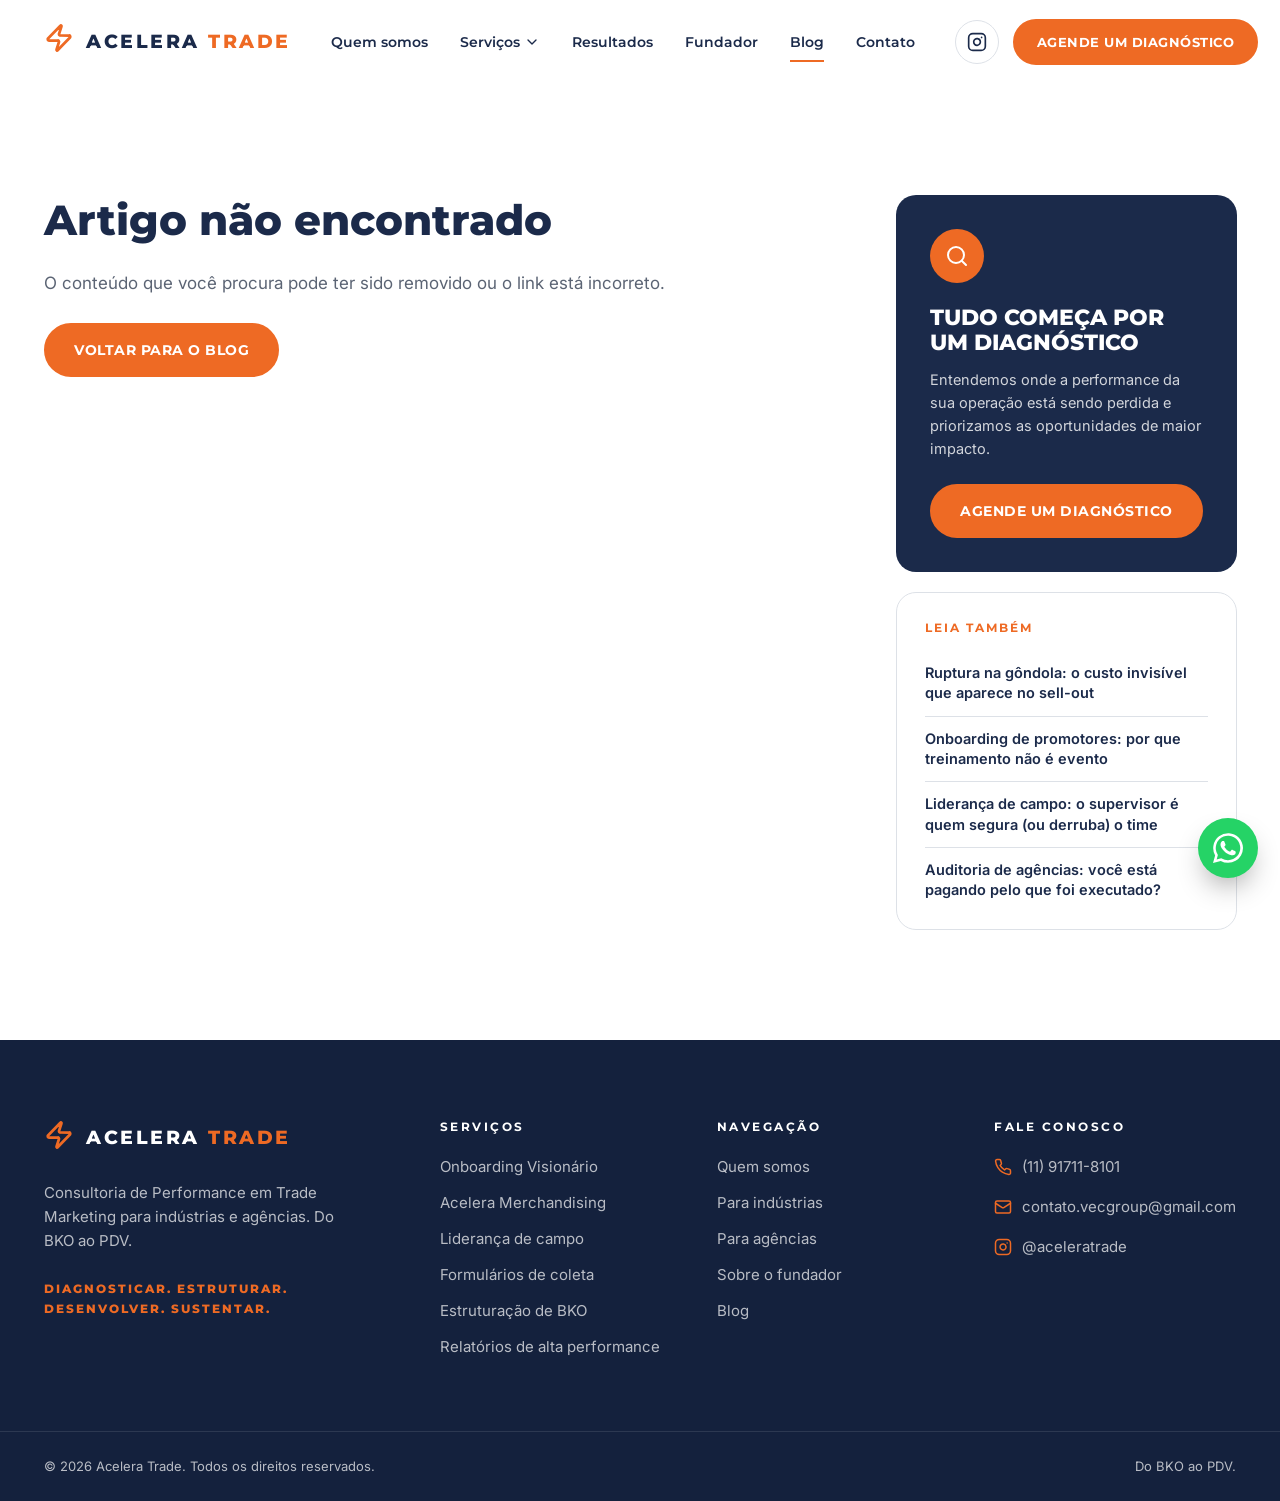
==== commit f1feab8a: "Refaz o site como consultoria de trade marketing Conteúdo, serviços, contatos e fotos das propostas " ====
--- a/noticia.html
+++ b/noticia.html
@@ -3,31 +3,29 @@
 <head>
   <meta charset="UTF-8">
   <meta name="viewport" content="width=device-width, initial-scale=1.0">
-  <title>Blog - Acelera Trade</title>
-  <meta name="description" content="Notícias e conteúdos da Acelera Trade.">
+  <title>Blog | Acelera Trade</title>
+  <meta name="description" content="Artigos sobre trade marketing pela Acelera Trade.">
   <link rel="icon" href="favicon.svg" type="image/svg+xml">
   <link rel="preconnect" href="https://fonts.googleapis.com">
   <link rel="preconnect" href="https://fonts.gstatic.com" crossorigin>
-  <link href="https://fonts.googleapis.com/css2?family=Barlow:wght@400;500;600&family=Inter&display=swap" rel="stylesheet">
+  <link href="https://fonts.googleapis.com/css2?family=Montserrat:wght@600;700;800&family=Inter:wght@400;500;600;700&display=swap" rel="stylesheet">
   <link rel="stylesheet" href="css/style.css">
 </head>
 <body data-page="noticias">
   <div id="site-header"></div>
 
-  <main class="col-af">
+  <main class="section">
     <div class="wrap entry">
-      <div class="entry-info" id="post"></div>
+      <article id="post"></article>
 
       <aside class="entry-sidebar">
-        <div class="box-newsletter">
-          <h4 class="title-common">Assine nossa newsletter</h4>
-          <form class="form-af" data-newsletter>
-            <input type="text" placeholder="Digite seu nome" required aria-label="Nome">
-            <input type="email" placeholder="Digite seu e-mail" required aria-label="E-mail">
-            <input type="submit" class="btn" value="Cadastrar-se">
-            <small>Ao enviar o formulário, eu declaro que estou de acordo com a <a href="#">Política de Privacidade</a>.</small>
-          </form>
+        <div class="side-cta">
+          <div class="ico-big"><i data-icon="search"></i></div>
+          <h4>Tudo começa por um diagnóstico</h4>
+          <p>Entendemos onde a performance da sua operação está sendo perdida e priorizamos as oportunidades de maior impacto.</p>
+          <a data-whats class="btn">Agende um diagnóstico</a>
         </div>
+        <div class="side-list" id="outros"></div>
       </aside>
     </div>
   </main>
@@ -42,23 +40,27 @@
       const post = NOTICIAS.find(n => n.id === id);
       const el = document.getElementById("post");
 
+      const outros = sortedNews().filter(n => n !== post).slice(0, 4);
+      document.getElementById("outros").innerHTML = `<h5>Leia também</h5>` +
+        outros.map(n => `<a href="${postUrl(n)}">${escapeHtml(n.titulo)}</a>`).join("");
+
       if (!post) {
-        el.innerHTML = `<h1 class="title-common">Notícia não encontrada</h1>
+        el.innerHTML = `<h1>Artigo não encontrado</h1>
           <div class="entry-content"><p>O conteúdo que você procura pode ter sido removido ou o link está incorreto.</p></div>
           <a href="noticias.html" class="btn">Voltar para o blog</a>`;
         return;
       }
 
-      document.title = `${post.titulo} - Acelera Trade`;
+      document.title = `${post.titulo} | Acelera Trade`;
       document.querySelector('meta[name="description"]').setAttribute("content", post.resumo);
 
-      // Conteúdo: "## " vira subtítulo, "- " vira item de lista, "> " vira citação.
-      let body = "", list = [];
+      let body = "", list = [], fonte = "";
       const flush = () => { if (list.length) { body += `<ul>${list.join("")}</ul>`; list = []; } };
       post.conteudo.forEach(p => {
         if (p.startsWith("- ")) { list.push(`<li>${escapeHtml(p.slice(2))}</li>`); return; }
         flush();
-        if (p.startsWith("## ")) body += `<h3>${escapeHtml(p.slice(3))}</h3>`;
+        if (p.startsWith("Fonte")) fonte = p;
+        else if (p.startsWith("## ")) body += `<h2>${escapeHtml(p.slice(3))}</h2>`;
         else if (p.startsWith("> ")) body += `<blockquote>${escapeHtml(p.slice(2))}</blockquote>`;
         else body += `<p>${escapeHtml(p)}</p>`;
       });
@@ -68,17 +70,25 @@
       const text = encodeURIComponent(post.titulo);
 
       el.innerHTML = `
-        <div class="breadcrumb"><a href="index.html">Início</a> / <a href="noticias.html">Blog</a></div>
-        <h1 class="title-common">${escapeHtml(post.titulo)}</h1>
+        <div class="breadcrumb"><a href="index.html">Início</a> / <a href="noticias.html">Blog</a> / ${escapeHtml(post.categoria)}</div>
+        <span class="post-cat">${escapeHtml(post.categoria)}</span>
+        <h1>${escapeHtml(post.titulo)}</h1>
         <p class="entry-meta">${formatDate(post.data)} · ${escapeHtml(post.autor)}</p>
         <div class="entry-cover cover">${coverHtml(post)}</div>
         <div class="entry-content">${body}</div>
-        <div class="share">
-          <a href="https://twitter.com/intent/tweet?text=${text}&url=${url}" target="_blank" rel="noopener">${ICONS.twitter} Twitter</a>
-          <a href="https://www.facebook.com/sharer/sharer.php?u=${url}" target="_blank" rel="noopener">${ICONS.facebook} Facebook</a>
-          <a href="https://wa.me/?text=${text}%20${url}" target="_blank" rel="noopener">${ICONS.whatsapp} WhatsApp</a>
-          <a href="https://www.linkedin.com/sharing/share-offsite/?url=${url}" target="_blank" rel="noopener">${ICONS.linkedin} LinkedIn</a>
+        ${fonte ? `<p class="entry-source">${escapeHtml(fonte)}</p>` : ""}
+        <div class="share">Compartilhar:
+          <a href="https://wa.me/?text=${text}%20${url}" target="_blank" rel="noopener" aria-label="WhatsApp">${WA_SVG}</a>
+          <a href="https://www.linkedin.com/sharing/share-offsite/?url=${url}" target="_blank" rel="noopener" aria-label="LinkedIn">${icon("linkedin")}</a>
+          <a href="mailto:?subject=${text}&body=${url}" aria-label="E-mail">${icon("mail")}</a>
+          <a href="#" id="copy" aria-label="Copiar link">${icon("link")}</a>
         </div>`;
+
+      document.getElementById("copy").addEventListener("click", e => {
+        e.preventDefault();
+        navigator.clipboard?.writeText(location.href);
+        e.currentTarget.style.background = "var(--orange)";
+      });
     });
   </script>
 </body>
--- a/css/style.css
+++ b/css/style.css
@@ -1,385 +1,452 @@
 :root {
-  --yellow: #fec934;
-  --dark: #2f2f2f;
-  --text: #2f2f2f;
-  --muted: #5f5f5f;
-  --line: rgba(0, 0, 0, .1);
+  --navy: #1b2a4a;
+  --navy-2: #14213d;
+  --navy-3: #3a4a6b;
+  --orange: #ee6a24;
+  --orange-2: #d9581a;
+  --gray: #5b6474;
+  --gray-2: #8a93a3;
+  --line: #dde1e7;
+  --light: #f3f5f8;
   --white: #fff;
-  --hex: url("data:image/svg+xml,%3Csvg xmlns='http://www.w3.org/2000/svg' width='170' height='196' viewBox='0 0 170 196'%3E%3Cpath d='M85 0l85 49v98l-85 49L0 147V49z' fill='none' stroke='%23000' stroke-opacity='.05' stroke-width='1.5'/%3E%3C/svg%3E");
-  --hex-dark: url("data:image/svg+xml,%3Csvg xmlns='http://www.w3.org/2000/svg' width='170' height='196' viewBox='0 0 170 196'%3E%3Cpath d='M85 0l85 49v98l-85 49L0 147V49z' fill='none' stroke='%23fff' stroke-opacity='.05' stroke-width='1.5'/%3E%3C/svg%3E");
+  --radius: 14px;
+  --shadow: 0 20px 50px -24px rgba(27, 42, 74, .35);
 }
 
 * { box-sizing: border-box; margin: 0; padding: 0; }
-html { scroll-behavior: smooth; }
-body {
-  font-family: "Inter", sans-serif;
-  font-size: 16px;
-  color: var(--text);
-  background: var(--white);
-  -webkit-font-smoothing: antialiased;
-}
+html { scroll-behavior: smooth; scroll-padding-top: 90px; }
+html, body { overflow-x: clip; }
+body { font-family: "Inter", sans-serif; font-size: 16px; line-height: 1.6; color: var(--gray); background: var(--white); -webkit-font-smoothing: antialiased; }
 a { color: inherit; text-decoration: none; }
-img, svg { display: block; max-width: 100%; }
+img { display: block; max-width: 100%; }
 ul { list-style: none; }
-button, input { font: inherit; }
-
-.wrap { width: 90%; max-width: 1300px; margin: 0 auto; }
-.title-common { font-family: "Barlow", sans-serif; font-weight: 600; color: var(--text); }
-.desc-common { font-size: 15px; line-height: 1.5; }
-
-/* ---------- Preloader ---------- */
-#preloader {
-  position: fixed; inset: 0; z-index: 999; background: var(--white);
-  display: grid; place-items: center; transition: opacity .4s, visibility .4s;
-}
-#preloader.hide { opacity: 0; visibility: hidden; }
-.sk-folding-cube { width: 40px; height: 40px; position: relative; transform: rotateZ(45deg); }
-.sk-folding-cube .sk-cube { float: left; width: 50%; height: 50%; position: relative; transform: scale(1.1); }
-.sk-folding-cube .sk-cube::before {
-  content: ""; position: absolute; inset: 0; background: var(--yellow);
-  animation: sk-fold 2.4s infinite linear both; transform-origin: 100% 100%;
-}
-.sk-folding-cube .sk-cube2 { transform: scale(1.1) rotateZ(90deg); }
-.sk-folding-cube .sk-cube3 { transform: scale(1.1) rotateZ(180deg); }
-.sk-folding-cube .sk-cube4 { transform: scale(1.1) rotateZ(270deg); }
-.sk-folding-cube .sk-cube2::before { animation-delay: .3s; }
-.sk-folding-cube .sk-cube3::before { animation-delay: .6s; }
-.sk-folding-cube .sk-cube4::before { animation-delay: .9s; }
-@keyframes sk-fold {
-  0%, 10% { transform: perspective(140px) rotateX(-180deg); opacity: 0; }
-  25%, 75% { transform: perspective(140px) rotateX(0deg); opacity: 1; }
-  90%, 100% { transform: perspective(140px) rotateY(180deg); opacity: 0; }
-}
+button, input, select, textarea { font: inherit; color: inherit; }
+.ico { width: 24px; height: 24px; flex: none; fill: none; stroke: currentColor; stroke-width: 2; stroke-linecap: round; stroke-linejoin: round; }
+
+.wrap { width: 100%; max-width: 1240px; margin: 0 auto; padding: 0 24px; }
+.section { padding: 110px 0; }
+.section--light { background: var(--light); }
+
+h1, h2, h3, h4, h5 { font-family: "Montserrat", sans-serif; color: var(--navy); line-height: 1.15; }
+.eyebrow { display: block; margin-bottom: 18px; font-family: "Montserrat", sans-serif; font-size: 12px; font-weight: 700; letter-spacing: 3px; text-transform: uppercase; color: var(--orange); }
+.title { font-size: clamp(28px, 3.4vw, 42px); font-weight: 800; text-transform: uppercase; letter-spacing: -.5px; }
+.title em { display: block; font-style: normal; color: var(--orange); }
+.lead { font-size: 18px; max-width: 620px; margin-top: 22px; }
+.section-head { margin-bottom: 56px; }
+.section-head--center { text-align: center; }
+.section-head--center .lead { margin-left: auto; margin-right: auto; }
 
 /* ---------- Botões ---------- */
 .btn {
   display: inline-flex; align-items: center; justify-content: center; gap: 10px;
-  height: 60px; padding: 0 35px; border-radius: 6px; border: 2px solid var(--yellow);
-  background: var(--yellow); color: var(--dark);
-  font-family: "Barlow", sans-serif; font-size: 15px; font-weight: 600; cursor: pointer;
-  white-space: nowrap; transition: background .25s, border-color .25s, color .25s;
-}
-.btn:hover { background: #ffd65e; border-color: #ffd65e; }
-.btn--outline { height: 50px; background: transparent; border-color: var(--dark); }
-.btn--outline:hover { background: var(--dark); border-color: var(--dark); color: var(--white); }
-.btn--ghost { height: 50px; padding: 0 30px; background: transparent; border-color: transparent; }
-.btn--ghost:hover { background: transparent; border-color: transparent; color: #000; }
-.btn--ghost svg { width: 20px; height: 20px; }
+  height: 54px; padding: 0 28px; border-radius: 999px; border: 2px solid var(--orange);
+  background: var(--orange); color: var(--white); cursor: pointer; white-space: nowrap;
+  font-family: "Montserrat", sans-serif; font-size: 14px; font-weight: 700; letter-spacing: .5px; text-transform: uppercase;
+  transition: background .2s, border-color .2s, color .2s, transform .2s;
+}
+.btn:hover { background: var(--orange-2); border-color: var(--orange-2); transform: translateY(-2px); }
+.btn .ico { width: 20px; height: 20px; }
+.btn--outline { background: transparent; color: var(--navy); border-color: var(--navy); }
+.btn--outline:hover { background: var(--navy); border-color: var(--navy); color: var(--white); }
+.btn--white { background: var(--white); border-color: var(--white); color: var(--navy); }
+.btn--white:hover { background: var(--light); border-color: var(--light); }
+.btn--sm { height: 46px; padding: 0 22px; font-size: 13px; }
+.link-arrow { display: inline-flex; align-items: center; gap: 8px; font-family: "Montserrat", sans-serif; font-weight: 700; font-size: 14px; color: var(--orange); }
+.link-arrow .ico { width: 18px; height: 18px; transition: transform .2s; }
+.link-arrow:hover .ico { transform: translateX(4px); }
+
+/* ---------- Logo ---------- */
+.logo { display: flex; align-items: center; gap: 12px; flex: none; }
+.logo__mark { color: var(--orange); }
+.logo__mark .ico { width: 30px; height: 30px; stroke-width: 2.2; }
+.logo__name { font-family: "Montserrat", sans-serif; font-weight: 800; font-size: 19px; letter-spacing: 2.5px; color: var(--navy); white-space: nowrap; }
+.logo__name b { color: var(--orange); font-weight: 800; }
+.logo__tag { padding-left: 12px; border-left: 1px solid var(--line); font-size: 10.5px; line-height: 1.3; color: var(--gray); max-width: 130px; }
+.logo--neg .logo__name { color: var(--white); }
+.logo--neg .logo__tag { color: rgba(255, 255, 255, .7); border-color: rgba(255, 255, 255, .2); }
 
 /* ---------- Header ---------- */
-.header { position: relative; z-index: 60; background: var(--white); border-bottom: 1px solid var(--line); }
-.header-content { display: flex; align-items: center; height: 90px; }
-.logo { display: block; flex: none; }
-.logo svg { width: 150px; height: auto; }
-
-.nav { display: flex; align-items: center; flex: 1; margin-left: 50px; height: 90px; }
-.nav__welcome, .nav__close, .nav__actions { display: none; }
+.header { position: sticky; top: 0; z-index: 60; background: rgba(255, 255, 255, .96); backdrop-filter: blur(10px); border-bottom: 1px solid transparent; transition: border-color .2s, box-shadow .2s; }
+.header.scrolled { border-color: var(--line); box-shadow: 0 10px 30px -20px rgba(27, 42, 74, .3); }
+.header-content { display: flex; align-items: center; height: 84px; gap: 24px; }
+.nav { display: flex; align-items: center; height: 100%; margin-left: auto; }
+.nav__top, .nav__actions { display: none; }
 .nav > ul { display: flex; height: 100%; }
-.nav > ul > li { position: static; height: 100%; }
+.nav > ul > li { height: 100%; }
 .nav > ul > li > a {
-  position: relative; display: flex; align-items: center; gap: 6px; height: 100%; padding: 0 18px;
-  font-family: "Barlow", sans-serif; font-size: 15px; color: var(--dark);
-}
-.nav > ul > li > a::before {
-  content: ""; position: absolute; top: 0; left: 0; right: 0; height: 3px; background: var(--yellow);
-  transform: scaleX(0); transition: transform .25s;
-}
-.nav > ul > li:hover > a::before, .nav > ul > li > a.active::before { transform: scaleX(1); }
-.nav > ul > li > a svg { width: 20px; height: 20px; transition: transform .25s; }
-.nav-expand:hover > a svg { transform: rotate(180deg); }
-
-.nav-expand-content {
-  position: absolute; left: 0; right: 0; top: 90px;
-  display: grid; grid-template-columns: repeat(4, 1fr);
-  padding: 70px 5%; background: var(--white);
-  border: 1px solid rgba(0, 0, 0, .05); border-radius: 0 0 6px 6px; box-shadow: 0 30px 40px rgba(0, 0, 0, .06);
-  opacity: 0; visibility: hidden; transform: translateY(-6px); transition: all .25s;
-}
-.nav-expand:hover .nav-expand-content { opacity: 1; visibility: visible; transform: none; }
-.nav-expand-content .nav-item { padding: 0 32px; border-left: 1px solid var(--line); }
-.nav-expand-content .nav-item:first-child { border-left: 0; }
-.nav-expand-content a {
-  display: flex; gap: 18px; align-items: flex-start;
-  font-family: "Barlow", sans-serif; font-size: 15px; font-weight: 600; line-height: 24px; color: var(--dark);
-}
-.nav-expand-content a:hover { color: #000; text-decoration: underline; text-decoration-color: var(--yellow); text-underline-offset: 4px; }
-.nav-expand-content svg { flex: none; width: 30px; height: 30px; fill: var(--dark); margin-top: -2px; }
-
-.header-actions { display: flex; align-items: center; gap: 10px; }
-
-.toggle-menu { display: none; align-items: center; gap: 12px; cursor: pointer; background: none; border: 0; margin-left: auto; }
-.toggle-menu h4 { font-family: "Barlow", sans-serif; font-size: 11px; font-weight: 600; letter-spacing: .5px; text-transform: uppercase; }
-.toggle-menu span { display: block; width: 22px; height: 2px; background: var(--dark); margin: 5px 0; }
+  position: relative; display: flex; align-items: center; gap: 4px; height: 100%; padding: 0 16px;
+  font-family: "Montserrat", sans-serif; font-size: 14px; font-weight: 600; color: var(--navy); white-space: nowrap;
+}
+.nav > ul > li > a::after { content: ""; position: absolute; left: 16px; right: 16px; bottom: 22px; height: 2px; background: var(--orange); transform: scaleX(0); transition: transform .2s; }
+.nav > ul > li:hover > a::after, .nav > ul > li > a.active::after { transform: scaleX(1); }
+.nav > ul > li > a .ico { width: 16px; height: 16px; transition: transform .2s; }
+.nav-expand:hover > a .ico { transform: rotate(180deg); }
+
+.mega {
+  position: absolute; left: 0; right: 0; top: 84px; background: var(--white);
+  border-top: 1px solid var(--line); box-shadow: 0 30px 50px -30px rgba(27, 42, 74, .35);
+  opacity: 0; visibility: hidden; transform: translateY(-6px); transition: all .2s;
+}
+.nav-expand:hover .mega { opacity: 1; visibility: visible; transform: none; }
+.mega .wrap { display: grid; grid-template-columns: repeat(3, 1fr); gap: 40px; padding-top: 44px; padding-bottom: 44px; }
+.mega h6 { font-family: "Montserrat", sans-serif; font-size: 11px; font-weight: 700; letter-spacing: 2.5px; text-transform: uppercase; color: var(--orange); margin-bottom: 18px; }
+.mega a { display: flex; gap: 14px; align-items: center; padding: 10px 12px; margin: 0 -12px; border-radius: 10px; font-weight: 600; font-size: 15px; color: var(--navy); transition: background .2s; }
+.mega a:hover { background: var(--light); }
+.mega a .ico { width: 22px; height: 22px; color: var(--orange); }
+
+.header-actions { display: flex; align-items: center; gap: 14px; }
+.icon-link { display: grid; place-items: center; width: 44px; height: 44px; border-radius: 50%; color: var(--navy); border: 1px solid var(--line); transition: all .2s; }
+.icon-link:hover { color: var(--orange); border-color: var(--orange); }
+.icon-link .ico { width: 20px; height: 20px; }
+.toggle-menu { display: none; margin-left: auto; background: none; border: 0; color: var(--navy); cursor: pointer; }
+.toggle-menu .ico { width: 30px; height: 30px; }
 .nav-overlay { display: none; }
 
-/* ---------- Seções ---------- */
-.col-af { padding: 80px 0; }
-
-/* ---------- Lista de notícias (mesmo layout do blog de referência) ---------- */
-.noticias-list { display: grid; grid-template-columns: 50% 1fr; column-gap: 100px; }
-.post-feature {
-  position: relative; display: block; grid-row: span 2; height: 400px;
-  border-radius: 5px; overflow: hidden; background: #0d1626;
-}
+/* ---------- Hero ---------- */
+.hero { position: relative; overflow: hidden; padding: 80px 0 110px; background: linear-gradient(180deg, var(--white) 0%, var(--light) 100%); }
+.hero::before { content: ""; position: absolute; right: -220px; top: -220px; width: 640px; height: 640px; border-radius: 50%; background: radial-gradient(circle, rgba(238, 106, 36, .12), transparent 70%); }
+.hero-content { position: relative; display: grid; grid-template-columns: 1.05fr .95fr; gap: 64px; align-items: center; }
+.pill { display: inline-flex; align-items: center; gap: 8px; padding: 8px 16px; border-radius: 999px; background: var(--navy); color: var(--white); font-family: "Montserrat", sans-serif; font-size: 11px; font-weight: 700; letter-spacing: 2px; text-transform: uppercase; margin-bottom: 26px; }
+.pill .ico { width: 14px; height: 14px; color: var(--orange); }
+.hero h1 { font-size: clamp(34px, 4.6vw, 58px); font-weight: 800; text-transform: uppercase; letter-spacing: -1px; }
+.hero h1 em { font-style: normal; color: var(--orange); }
+.hero .lead { font-size: 19px; }
+.hero-actions { display: flex; flex-wrap: wrap; gap: 14px; margin-top: 38px; }
+.hero-tagline { margin-top: 36px; font-family: "Montserrat", sans-serif; font-weight: 800; letter-spacing: 2px; font-size: 14px; color: var(--orange); text-transform: uppercase; }
+
+.hero-media { position: relative; }
+.hero-media img { width: 100%; height: 580px; object-fit: cover; object-position: center 20%; border-radius: 24px; box-shadow: var(--shadow); }
+.float-card { position: absolute; background: var(--white); border-radius: var(--radius); padding: 20px 22px; box-shadow: var(--shadow); }
+.float-card--stat { left: -40px; bottom: 50px; max-width: 250px; }
+.float-card--stat strong { display: block; font-family: "Montserrat", sans-serif; font-size: 40px; font-weight: 800; color: var(--orange); line-height: 1; margin-bottom: 8px; }
+.float-card--stat span { font-size: 13px; line-height: 1.45; display: block; }
+.float-card--steps { right: -24px; top: 40px; display: flex; flex-direction: column; gap: 10px; padding: 18px 20px; }
+.float-card--steps li { display: flex; align-items: center; gap: 10px; font-family: "Montserrat", sans-serif; font-size: 12px; font-weight: 700; color: var(--navy); letter-spacing: 1px; }
+.float-card--steps li span { display: grid; place-items: center; width: 24px; height: 24px; border-radius: 50%; background: var(--orange); color: var(--white); font-size: 10px; }
+
+/* ---------- Seletor de público ---------- */
+.audience { position: relative; z-index: 2; margin-top: -60px; }
+.audience-grid { display: grid; grid-template-columns: 1fr 1fr; gap: 24px; }
+.aud-card {
+  display: flex; gap: 22px; align-items: flex-start; text-align: left; width: 100%;
+  padding: 30px; border-radius: var(--radius); background: var(--white); border: 2px solid var(--white);
+  box-shadow: var(--shadow); cursor: pointer; transition: border-color .2s, transform .2s;
+}
+.aud-card:hover { transform: translateY(-3px); }
+.aud-card.active { border-color: var(--orange); }
+.aud-card__icon { display: grid; place-items: center; width: 56px; height: 56px; border-radius: 50%; background: var(--navy); color: var(--white); flex: none; }
+.aud-card.active .aud-card__icon { background: var(--orange); }
+.aud-card small { display: block; font-family: "Montserrat", sans-serif; font-size: 11px; font-weight: 700; letter-spacing: 2px; text-transform: uppercase; color: var(--orange); margin-bottom: 6px; }
+.aud-card h3 { font-size: 20px; font-weight: 800; margin-bottom: 6px; }
+.aud-card p { font-size: 14.5px; }
+
+body:not(.aud-agencia) [data-aud="agencia"], body.aud-agencia [data-aud="industria"] { display: none !important; }
+
+.switch { display: inline-flex; padding: 5px; border-radius: 999px; background: var(--white); border: 1px solid var(--line); margin-bottom: 30px; }
+.section--light .switch { background: var(--white); }
+.switch button { border: 0; background: none; padding: 10px 20px; border-radius: 999px; cursor: pointer; font-family: "Montserrat", sans-serif; font-size: 13px; font-weight: 700; color: var(--gray); transition: all .2s; }
+.switch button.active { background: var(--navy); color: var(--white); }
+
+/* ---------- Quem somos + método ---------- */
+.about { display: grid; grid-template-columns: .9fr 1.1fr; gap: 80px; align-items: center; }
+.about-media { position: relative; }
+.about-media img { width: 100%; height: 600px; object-fit: cover; border-radius: 24px; }
+.about-media .badge { position: absolute; right: -28px; bottom: 40px; display: grid; place-items: center; width: 136px; height: 136px; padding: 14px; border-radius: 50%; background: var(--orange); color: var(--white); text-align: center; font-family: "Montserrat", sans-serif; font-weight: 800; font-size: 12px; line-height: 1.2; letter-spacing: 1px; text-transform: uppercase; box-shadow: var(--shadow); }
+.about-media .badge strong { display: block; font-size: 30px; letter-spacing: 0; }
+.method { display: grid; grid-template-columns: repeat(4, 1fr); gap: 18px; margin-top: 44px; }
+.method-step { position: relative; }
+.method-step:not(:last-child)::after { content: ""; position: absolute; top: 28px; left: 64px; right: -10px; height: 2px; background: repeating-linear-gradient(90deg, var(--line) 0 6px, transparent 6px 12px); }
+.method-step__icon { display: grid; place-items: center; width: 56px; height: 56px; border-radius: 50%; background: var(--navy); color: var(--white); margin-bottom: 18px; }
+.method-step h4 { font-size: 14px; font-weight: 800; letter-spacing: 1px; text-transform: uppercase; margin-bottom: 6px; }
+.method-step h4 span { color: var(--orange); }
+.method-step p { font-size: 14px; line-height: 1.5; }
+.banner { margin-top: 40px; padding: 20px 26px; border-radius: 10px; background: var(--navy); color: var(--white); font-family: "Montserrat", sans-serif; font-size: 13px; font-weight: 700; letter-spacing: 1.5px; text-transform: uppercase; display: flex; align-items: center; gap: 14px; }
+.banner .ico { color: var(--orange); }
+
+/* ---------- Onde o jogo é decidido ---------- */
+.decided { display: grid; grid-template-columns: 1.2fr .8fr; gap: 80px; align-items: center; }
+.big-stats { display: grid; grid-template-columns: 1fr 1fr; gap: 40px; margin: 48px 0 40px; }
+.big-stats strong { display: block; font-family: "Montserrat", sans-serif; font-size: clamp(52px, 6vw, 76px); font-weight: 800; color: var(--orange); line-height: 1; margin-bottom: 14px; letter-spacing: -2px; }
+.big-stats p { font-size: 15px; }
+.decided-note { padding-left: 20px; border-left: 4px solid var(--orange); font-weight: 600; color: var(--navy); font-size: 17px; }
+.decided img { width: 100%; height: 560px; object-fit: cover; border-radius: 24px; }
+.source { display: block; margin-top: 24px; font-size: 12px; color: var(--gray-2); }
+
+/* ---------- Diagnóstico rápido (tabela) ---------- */
+.table { display: grid; gap: 12px; }
+.table-head, .table-row { display: grid; grid-template-columns: 1fr 24px 1.2fr 1fr; gap: 16px; align-items: stretch; }
+.table-head { padding: 0 6px 6px; font-family: "Montserrat", sans-serif; font-size: 11px; font-weight: 700; letter-spacing: 2.5px; text-transform: uppercase; color: var(--gray-2); }
+.table-head span:nth-child(2) { visibility: hidden; }
+.cell { display: flex; align-items: center; gap: 14px; padding: 18px 20px; border-radius: 10px; background: var(--white); border: 1px solid var(--line); font-size: 14.5px; }
+.cell--title { font-weight: 700; color: var(--navy); }
+.cell--title .ico { color: var(--orange); }
+.cell--dark { background: var(--navy); border-color: var(--navy); color: var(--white); font-weight: 600; }
+.cell--arrow { display: grid; place-items: center; color: var(--gray-2); }
+.cell--arrow .ico { width: 20px; height: 20px; }
+.table-foot { margin-top: 28px; font-weight: 600; color: var(--navy); }
+
+/* ---------- Custo invisível ---------- */
+.cost { position: relative; color: rgba(255, 255, 255, .8); background: var(--navy-2) url("../img/gondola-ruptura.jpg") center / cover; }
+.cost::before { content: ""; position: absolute; inset: 0; background: linear-gradient(180deg, rgba(20, 33, 61, .9), rgba(20, 33, 61, .96)); }
+.cost .wrap { position: relative; }
+.cost .title { color: var(--white); }
+.cost-grid { display: grid; grid-template-columns: repeat(3, 1fr); gap: 20px; }
+.cost-card { padding: 34px 30px; border-radius: var(--radius); background: rgba(255, 255, 255, .05); border: 1px solid rgba(255, 255, 255, .12); backdrop-filter: blur(4px); }
+.cost-card strong { display: block; font-family: "Montserrat", sans-serif; font-size: 46px; font-weight: 800; color: var(--orange); line-height: 1; margin-bottom: 16px; }
+.cost-card p { font-size: 15px; }
+.cost-foot { margin-top: 36px; font-weight: 600; color: var(--white); font-size: 17px; }
+.cost .source { color: rgba(255, 255, 255, .5); }
+
+/* ---------- Serviços ---------- */
+.services-people { display: grid; grid-template-columns: .8fr 1.2fr; gap: 60px; align-items: start; }
+.stat-box { margin-top: 40px; padding: 30px; border-radius: var(--radius); background: var(--light); }
+.stat-box strong { display: block; font-family: "Montserrat", sans-serif; font-size: 52px; font-weight: 800; color: var(--orange); line-height: 1; margin-bottom: 12px; }
+.stat-box p { font-size: 14.5px; }
+.service-list { display: grid; gap: 18px; }
+.service-card {
+  display: grid; grid-template-columns: 64px 1fr 200px; gap: 24px; align-items: center;
+  padding: 26px 28px; border-radius: var(--radius); background: var(--white); border: 1px solid var(--line);
+  transition: border-color .2s, box-shadow .2s;
+}
+.service-card:hover { border-color: var(--orange); box-shadow: var(--shadow); }
+.service-card__icon { display: grid; place-items: center; width: 64px; height: 64px; border-radius: 50%; background: var(--navy); color: var(--white); }
+.service-card__icon .ico { width: 28px; height: 28px; }
+.service-card h3 { font-size: 18px; font-weight: 800; margin-bottom: 6px; }
+.service-card p { font-size: 14.5px; line-height: 1.5; }
+.service-card__impact { padding-left: 24px; border-left: 1px solid var(--line); font-size: 14px; font-weight: 600; color: var(--navy); line-height: 1.45; }
+.service-card__impact small { display: block; font-family: "Montserrat", sans-serif; font-size: 10px; font-weight: 700; letter-spacing: 2px; color: var(--orange); margin-bottom: 6px; }
+
+.services-data { display: grid; grid-template-columns: .85fr 1.15fr; gap: 70px; align-items: center; }
+.services-data img { width: 100%; max-width: 440px; height: 560px; object-fit: cover; border-radius: 24px; }
+.data-list { display: grid; gap: 12px; margin-top: 40px; }
+.data-row { display: grid; grid-template-columns: 1.1fr 20px 1fr; gap: 16px; align-items: center; padding: 18px 22px; border-radius: 10px; background: var(--white); border: 1px solid var(--line); }
+.data-row h4 { display: flex; align-items: center; gap: 14px; font-family: "Inter", sans-serif; font-size: 15px; font-weight: 700; }
+.data-row h4 .ico { color: var(--orange); }
+.data-row h4 small { display: block; font-weight: 500; font-size: 12px; color: var(--gray-2); }
+.data-row > .ico { width: 18px; height: 18px; color: var(--gray-2); }
+.data-row p { font-size: 14px; line-height: 1.5; }
+
+/* ---------- Governança / agências ---------- */
+.gov { display: grid; grid-template-columns: 1.15fr .85fr; gap: 70px; align-items: center; }
+.gov img { width: 100%; height: 640px; object-fit: cover; border-radius: 24px; }
+.gov-grid { display: grid; grid-template-columns: 1fr 1fr; gap: 30px 34px; margin-top: 44px; }
+.gov-item { display: flex; gap: 16px; }
+.gov-item .ico { color: var(--orange); width: 28px; height: 28px; margin-top: 2px; }
+.gov-item h4 { font-family: "Inter", sans-serif; font-size: 16px; font-weight: 700; margin-bottom: 4px; }
+.gov-item p { font-size: 14.5px; line-height: 1.5; }
+.gov .banner { margin-top: 44px; }
+.tag-orange { display: inline-block; padding: 6px 14px; border-radius: 999px; background: var(--orange); color: var(--white); font-family: "Montserrat", sans-serif; font-size: 11px; font-weight: 700; letter-spacing: 2px; text-transform: uppercase; margin-bottom: 20px; }
+
+/* ---------- Indicadores ---------- */
+.kpi .table-head, .kpi .table-row { grid-template-columns: 1fr 24px 1.2fr 24px 1.2fr; }
+.kpi .table-head span:nth-child(2), .kpi .table-head span:nth-child(4) { visibility: hidden; }
+
+/* ---------- Fundador ---------- */
+.founder { display: grid; grid-template-columns: .8fr 1.2fr; gap: 80px; align-items: center; }
+.founder-media img { width: 100%; height: 620px; object-fit: cover; object-position: top; border-radius: 24px; }
+.founder p.lead strong { color: var(--navy); }
+.career { display: flex; flex-wrap: wrap; align-items: center; gap: 10px; margin: 30px 0 44px; font-family: "Montserrat", sans-serif; font-size: 13px; font-weight: 800; letter-spacing: 1px; color: var(--navy); }
+.career .ico { width: 16px; height: 16px; color: var(--orange); }
+.chips-title { font-family: "Montserrat", sans-serif; font-size: 11px; font-weight: 700; letter-spacing: 2.5px; text-transform: uppercase; color: var(--navy); margin-bottom: 14px; }
+.chips { display: flex; flex-wrap: wrap; gap: 10px; margin-bottom: 32px; }
+.chips span { padding: 8px 16px; border-radius: 8px; border: 1px solid var(--line); background: var(--white); font-family: "Montserrat", sans-serif; font-size: 11.5px; font-weight: 700; letter-spacing: .5px; color: var(--navy); }
+.chips--orange span { border-color: var(--orange); }
+
+/* ---------- Próximo passo ---------- */
+.next { display: grid; grid-template-columns: 1.1fr .9fr; gap: 80px; align-items: center; }
+.next img { width: 100%; height: 600px; object-fit: cover; object-position: center top; border-radius: 24px; }
+.steps { display: grid; gap: 14px; margin-top: 40px; }
+.step { display: grid; grid-template-columns: 44px 220px 1fr; gap: 20px; align-items: center; padding: 18px 22px; border-radius: 10px; background: var(--white); border: 1px solid var(--line); }
+.step span { display: grid; place-items: center; width: 44px; height: 44px; border-radius: 50%; background: var(--orange); color: var(--white); font-family: "Montserrat", sans-serif; font-weight: 800; }
+.step h4 { font-family: "Inter", sans-serif; font-size: 16px; font-weight: 700; }
+.step p { font-size: 14.5px; }
+
+/* ---------- Contato ---------- */
+.contact { position: relative; overflow: hidden; background: var(--navy); color: rgba(255, 255, 255, .8); }
+.contact::before { content: ""; position: absolute; left: -200px; bottom: -260px; width: 600px; height: 600px; border-radius: 50%; background: radial-gradient(circle, rgba(238, 106, 36, .25), transparent 70%); }
+.contact .wrap { position: relative; display: grid; grid-template-columns: 1fr 1fr; gap: 70px; align-items: center; }
+.contact .title { color: var(--white); }
+.contact-list { display: grid; gap: 18px; margin-top: 40px; }
+.contact-list a { display: flex; align-items: center; gap: 16px; font-size: 17px; font-weight: 600; color: var(--white); }
+.contact-list a:hover { color: var(--orange); }
+.contact-list .ico-wrap { display: grid; place-items: center; width: 48px; height: 48px; border-radius: 50%; background: rgba(255, 255, 255, .08); color: var(--orange); }
+.form { padding: 40px; border-radius: 20px; background: var(--white); color: var(--gray); box-shadow: 0 40px 80px -40px rgba(0, 0, 0, .6); }
+.form h3 { font-size: 22px; font-weight: 800; margin-bottom: 8px; }
+.form > p { font-size: 14.5px; margin-bottom: 24px; }
+.form-grid { display: grid; grid-template-columns: 1fr 1fr; gap: 14px; }
+.form-grid .full { grid-column: 1 / -1; }
+.form label { display: block; font-size: 13px; font-weight: 600; color: var(--navy); margin-bottom: 6px; }
+.form input, .form select, .form textarea { width: 100%; padding: 14px 16px; border-radius: 10px; border: 1px solid var(--line); background: var(--light); outline: none; transition: border-color .2s, background .2s; }
+.form input:focus, .form select:focus, .form textarea:focus { border-color: var(--orange); background: var(--white); }
+.form textarea { resize: vertical; min-height: 110px; }
+.form .btn { width: 100%; margin-top: 20px; }
+.form small { display: block; margin-top: 12px; font-size: 12px; color: var(--gray-2); text-align: center; }
+
+/* ---------- Blog (lista no layout de referência) ---------- */
+.page-head { padding: 70px 0 60px; background: var(--light); }
+.page-head .lead { margin-top: 14px; }
+.breadcrumb { font-size: 13px; color: var(--gray-2); margin-bottom: 18px; }
+.breadcrumb a:hover { color: var(--orange); }
+
+.noticias-list { display: grid; grid-template-columns: 50% 1fr; column-gap: 70px; }
+.post-feature { position: relative; display: block; grid-row: span 2; min-height: 440px; border-radius: 20px; overflow: hidden; background: var(--navy); }
 .post-feature .cover { position: absolute; inset: 0; }
-.post-feature::after {
-  content: ""; position: absolute; inset: 0;
-  background: linear-gradient(180deg, rgba(10, 18, 34, .15) 0%, rgba(10, 18, 34, .75) 100%);
-  transition: opacity .3s;
-}
-.post-feature:hover::after { opacity: .85; }
-.post-feature__info { position: absolute; z-index: 2; left: 50px; right: 50px; bottom: 50px; max-width: 370px; color: var(--white); }
-.post-date { display: block; font-size: 15px; color: var(--muted); margin-bottom: 20px; }
-.post-feature .post-date { color: var(--white); }
-.post-feature h3 { font-size: 26px; line-height: 1.2; color: var(--white); }
-
-.post-item { display: flex; gap: 50px; align-items: flex-start; }
-.post-item + .post-item { margin-top: 65px; padding-top: 65px; border-top: 1px solid var(--line); }
-.post-item .thumb { flex: 0 0 40%; height: 134px; border-radius: 5px; overflow: hidden; background: #0d1626; }
-.post-item .post-date { margin: 0 0 20px; padding-top: 2px; }
-.post-item h3 { font-size: 20px; line-height: 1.2; }
-.post-item:hover h3 { text-decoration: underline; text-decoration-color: var(--yellow); text-decoration-thickness: 2px; text-underline-offset: 4px; }
-
-.cover svg { width: 100%; height: 100%; transition: transform .6s; }
+.post-feature::after { content: ""; position: absolute; inset: 0; background: linear-gradient(180deg, rgba(20, 33, 61, .05) 30%, rgba(20, 33, 61, .9) 100%); }
+.post-feature__info { position: absolute; z-index: 2; left: 40px; right: 40px; bottom: 40px; color: var(--white); }
+.post-cat { display: inline-block; padding: 5px 12px; border-radius: 999px; background: var(--orange); color: var(--white); font-family: "Montserrat", sans-serif; font-size: 10.5px; font-weight: 700; letter-spacing: 1.5px; text-transform: uppercase; margin-bottom: 14px; }
+.post-date { display: block; font-size: 14px; color: var(--gray-2); margin-bottom: 10px; }
+.post-feature .post-date { color: rgba(255, 255, 255, .85); }
+.post-feature h3 { font-size: 26px; font-weight: 800; color: var(--white); line-height: 1.25; }
+.post-item { display: grid; grid-template-columns: 42% 1fr; gap: 30px; align-items: center; }
+.post-item + .post-item { margin-top: 40px; padding-top: 40px; border-top: 1px solid var(--line); }
+.post-item .thumb { height: 170px; border-radius: 14px; overflow: hidden; background: var(--light); }
+.post-item h3 { font-size: 19px; font-weight: 700; line-height: 1.3; transition: color .2s; }
+.post-item:hover h3 { color: var(--orange); }
 .cover img { width: 100%; height: 100%; object-fit: cover; transition: transform .6s; }
-.post-feature:hover .cover svg, .post-feature:hover .cover img,
-.post-item:hover .cover svg, .post-item:hover .cover img { transform: scale(1.05); }
-
-.empty-list { grid-column: 1 / -1; text-align: center; padding: 60px 0; color: var(--muted); }
-
+.post-feature:hover .cover img, .post-item:hover .cover img { transform: scale(1.05); }
+.empty-list { grid-column: 1 / -1; text-align: center; padding: 60px 0; }
 .pages-number { display: flex; justify-content: center; gap: 10px; padding-top: 60px; }
-.page-numbers {
-  display: grid; place-items: center; width: 52px; height: 52px; border-radius: 6px; border: 2px solid var(--dark);
-  background: transparent; color: var(--dark); font-family: "Barlow", sans-serif; font-size: 15px; font-weight: 500; cursor: pointer;
-  transition: background .2s, color .2s;
-}
-.page-numbers:hover, .page-numbers.current { background: var(--dark); color: var(--white); }
-
-/* ---------- CTA "Como podemos ajudá-lo?" ---------- */
-.cta { background: var(--dark); color: var(--white); }
-.cta-content { display: grid; grid-template-columns: 1fr 1fr; align-items: center; }
-.cta h4 { font-size: 38px; line-height: 1.2; color: var(--white); margin-bottom: 30px; }
-.cta p { max-width: 430px; }
+.page-numbers { display: grid; place-items: center; width: 50px; height: 50px; border-radius: 50%; border: 2px solid var(--navy); color: var(--navy); font-family: "Montserrat", sans-serif; font-weight: 700; transition: all .2s; }
+.page-numbers:hover, .page-numbers.current { background: var(--navy); color: var(--white); }
+.section-head--row { display: flex; justify-content: space-between; align-items: end; gap: 20px; flex-wrap: wrap; }
+
+/* ---------- Página da notícia ---------- */
+.entry { display: grid; grid-template-columns: 1fr 340px; gap: 70px; align-items: start; }
+.entry h1 { font-size: clamp(28px, 3.4vw, 42px); font-weight: 800; line-height: 1.2; margin-bottom: 18px; }
+.entry-meta { font-size: 14px; color: var(--gray-2); }
+.entry-cover { height: 440px; border-radius: 20px; overflow: hidden; margin: 34px 0 10px; }
+.entry-content { font-size: 17px; line-height: 1.75; }
+.entry-content p, .entry-content ul, .entry-content blockquote { margin: 24px 0; }
+.entry-content h2 { font-size: 26px; font-weight: 800; margin: 48px 0 0; }
+.entry-content ul { padding-left: 22px; list-style: disc; }
+.entry-content li { margin-bottom: 8px; }
+.entry-content li::marker { color: var(--orange); }
+.entry-content strong { color: var(--navy); }
+.entry-content blockquote { padding: 22px 26px; border-left: 4px solid var(--orange); border-radius: 0 12px 12px 0; background: var(--light); font-family: "Montserrat", sans-serif; font-size: 19px; font-weight: 700; color: var(--navy); line-height: 1.5; }
+.entry-source { font-size: 13px; color: var(--gray-2); border-top: 1px solid var(--line); padding-top: 20px; margin-top: 40px; }
+.share { display: flex; flex-wrap: wrap; align-items: center; gap: 10px; margin-top: 30px; font-weight: 600; color: var(--navy); font-size: 14px; }
+.share a { display: grid; place-items: center; width: 42px; height: 42px; border-radius: 50%; border: 1px solid var(--line); color: var(--navy); transition: all .2s; }
+.share a:hover { background: var(--orange); border-color: var(--orange); color: var(--white); }
+.share svg { width: 18px; height: 18px; }
+.entry-sidebar { position: sticky; top: 110px; display: grid; gap: 20px; }
+.side-cta { padding: 34px; border-radius: 20px; background: var(--navy); color: rgba(255, 255, 255, .8); }
+.side-cta .ico-big { display: grid; place-items: center; width: 54px; height: 54px; border-radius: 50%; background: var(--orange); color: var(--white); margin-bottom: 22px; }
+.side-cta h4 { font-size: 22px; font-weight: 800; color: var(--white); text-transform: uppercase; margin-bottom: 12px; }
+.side-cta p { font-size: 14.5px; margin-bottom: 24px; }
+.side-cta .btn { width: 100%; }
+.side-list { padding: 28px; border-radius: 20px; border: 1px solid var(--line); }
+.side-list h5 { font-size: 12px; font-weight: 700; letter-spacing: 2px; text-transform: uppercase; color: var(--orange); margin-bottom: 16px; }
+.side-list a { display: block; padding: 12px 0; border-bottom: 1px solid var(--line); font-weight: 600; color: var(--navy); font-size: 14.5px; line-height: 1.4; }
+.side-list a:last-child { border-bottom: 0; padding-bottom: 0; }
+.side-list a:hover { color: var(--orange); }
 
 /* ---------- Footer ---------- */
-.footer {
-  background: var(--dark) var(--hex-dark); color: var(--white);
-  border-top: 1px solid rgba(255, 255, 255, .08); padding: 100px 0;
-}
-.footer-content { display: grid; grid-template-columns: 2fr 1fr 1fr; gap: 40px; }
-.footer .logo svg { width: 150px; }
-.footer-about p { margin: 40px 0 60px; max-width: 300px; }
-.socials { display: flex; gap: 10px; }
-.social { display: grid; place-items: center; width: 46px; height: 46px; border-radius: 2px; background: var(--yellow); color: var(--dark); transition: background .2s; }
-.social:hover { background: #ffd65e; }
-.social svg { width: 20px; height: 20px; }
-.footer h5 { font-family: "Barlow", sans-serif; font-size: 15px; font-weight: 600; color: var(--yellow); margin-bottom: 40px; }
-.footer li { margin-bottom: 20px; font-size: 15px; line-height: 1.5; }
-.footer li a:hover { color: var(--yellow); }
-.end { background: var(--dark); color: var(--white); border-top: 1px solid rgba(255, 255, 255, .08); }
-.end .wrap { display: flex; gap: 10px; align-items: center; height: 65px; font-size: 10px; text-transform: uppercase; }
-.end b { font-weight: 700; }
-.end a:hover { color: var(--yellow); }
-.disclaimer { padding: 0 0 24px; font-size: 11px; line-height: 1.6; color: rgba(255, 255, 255, .55); background: var(--dark); }
-
-/* ---------- Cookies ---------- */
-.cookies-container { position: fixed; left: 0; right: 0; bottom: 30px; z-index: 80; padding: 0 20px; transition: opacity .3s, transform .3s; }
-.cookies-container.hide { opacity: 0; transform: translateY(20px); pointer-events: none; }
-.cookies-content {
-  display: flex; align-items: center; gap: 30px; max-width: 600px; margin: 0 auto; padding: 20px;
-  background: var(--white); border: 1px solid var(--line); border-radius: 5px; box-shadow: 0 10px 40px rgba(0, 0, 0, .08);
-  font-size: 14px; line-height: 1.4; color: #222;
-}
-.cookies-content a { font-weight: 600; }
-
-/* ---------- Página da notícia ---------- */
-.entry { display: grid; grid-template-columns: 1fr 307px; gap: 80px; align-items: start; }
-.entry h1 { font-size: 38px; line-height: 1.2; margin-bottom: 30px; }
-.entry-meta { font-size: 15px; color: var(--muted); margin-bottom: 10px; }
-.entry-cover { height: 420px; border-radius: 5px; overflow: hidden; margin: 30px 0 0; background: #0d1626; }
-.entry-content { font-size: 15px; line-height: 24px; color: var(--text); }
-.entry-content p, .entry-content ul, .entry-content blockquote { margin: 30px 0; }
-.entry-content h3 { font-family: "Barlow", sans-serif; font-size: 32px; font-weight: 600; line-height: 1.6; margin: 60px 0 0; }
-.entry-content ul { padding-left: 20px; list-style: disc; }
-.entry-content li { margin-bottom: 10px; }
-.entry-content blockquote { padding-left: 24px; border-left: 4px solid var(--yellow); font-family: "Barlow", sans-serif; font-size: 20px; font-weight: 500; line-height: 1.5; }
-.entry-content a { color: #1e40ff; }
-
-.share { display: flex; flex-wrap: wrap; margin-top: 40px; }
-.share a {
-  display: inline-flex; align-items: center; gap: 8px; margin: 5px 10px 5px 0; padding: 10px 15px;
-  background: var(--yellow); color: var(--dark); border-radius: 3px;
-  font-family: "Barlow", sans-serif; font-size: 14px; font-weight: 600; line-height: 22px; transition: background .2s;
-}
-.share a:hover { background: #ffd65e; }
-.share svg { width: 15px; height: 15px; }
-
-.entry-sidebar { position: sticky; top: 30px; }
-.box-newsletter { background: var(--dark); color: var(--white); border-radius: 6px; padding: 40px; }
-.box-newsletter h4 { font-size: 24px; line-height: 1.2; color: var(--white); margin-bottom: 30px; }
-.form-af input:not([type="submit"]) {
-  width: 100%; height: 55px; margin: 10px 0; padding: 0 10px 0 20px; border-radius: 4px;
-  border: 2px solid rgba(255, 255, 255, .4); background: rgba(255, 255, 255, .1); color: var(--white); outline: none;
-}
-.form-af input::placeholder { color: var(--white); font-family: "Barlow", sans-serif; font-size: 15px; font-weight: 500; }
-.form-af input:focus { border-color: var(--yellow); }
-.form-af .btn { width: 100%; height: 55px; margin-top: 20px; }
-.form-af small { display: block; margin-top: 16px; font-size: 11px; line-height: 1.5; color: rgba(255, 255, 255, .8); }
-.form-af small a { text-decoration: underline; }
-.form-af .ok { color: var(--yellow); font-size: 13px; font-weight: 600; }
-
-.breadcrumb { font-size: 13px; color: var(--muted); margin-bottom: 24px; }
-.breadcrumb a:hover { color: var(--dark); text-decoration: underline; text-decoration-color: var(--yellow); }
-
-/* ---------- Home ---------- */
-.hero { background: var(--white) var(--hex); padding: 100px 0 120px; }
-.hero-content { display: grid; grid-template-columns: 1.1fr 1fr; gap: 40px; align-items: center; }
-.tag {
-  display: inline-block; padding: 4px 6px; border: 1.5px solid var(--dark); border-radius: 3px;
-  font-family: "Barlow", sans-serif; font-size: 11px; font-weight: 600; text-transform: uppercase; margin-bottom: 30px;
-}
-.hero h1 { font-size: 38px; line-height: 1.2; margin-bottom: 50px; max-width: 680px; }
-.hero-art svg { width: 100%; max-width: 470px; margin-left: auto; }
-
-.services-tabs { border-top: 1px solid var(--line); border-bottom: 1px solid var(--line); }
-.services-tabs ul { display: grid; grid-template-columns: repeat(4, 1fr); }
-.services-tabs li { border-left: 1px solid var(--line); }
-.services-tabs li:first-child { border-left: 0; }
-.services-tabs a {
-  display: flex; gap: 20px; align-items: center; height: 100px; padding: 0 30px; margin-top: -10px;
-  font-family: "Barlow", sans-serif; font-size: 15px; font-weight: 600; line-height: 1.3;
-  border: 2px solid transparent; border-bottom: 0; border-radius: 6px 6px 0 0; background: var(--white); transition: border-color .2s;
-}
-.services-tabs a:hover, .services-tabs a.active { border-color: var(--dark); }
-.services-tabs svg { flex: none; width: 30px; height: 30px; fill: var(--dark); }
-
-.clientes-content { display: grid; grid-template-columns: 1fr 3fr; gap: 40px; align-items: center; }
-.clientes h2 { font-size: 38px; margin-bottom: 20px; }
-.clientes p { max-width: 260px; color: var(--muted); }
-.logos { display: grid; grid-template-columns: repeat(5, 1fr); gap: 30px; align-items: center; }
-.logos span {
-  display: grid; place-items: center; height: 80px; font-family: "Barlow", sans-serif; font-weight: 600; font-size: 22px;
-  color: #9a9a9a; filter: grayscale(1); transition: color .2s;
-}
-.logos span:hover { color: var(--dark); }
-.logos small { display: block; font-size: 11px; font-weight: 500; letter-spacing: 1px; text-align: center; }
-
-.somos { display: grid; grid-template-columns: 1fr 1fr; min-height: 720px; }
-.somos-text { position: relative; background: var(--yellow); padding: 170px 10% 50px calc(5% * 2); display: flex; flex-direction: column; }
-.somos-text h2 { font-size: 38px; margin-bottom: 40px; }
-.somos-slide { display: none; }
-.somos-slide.active { display: block; animation: fade .5s; }
-.somos-slide p { font-size: 15px; line-height: 1.5; margin-bottom: 30px; max-width: 560px; }
-@keyframes fade { from { opacity: 0; transform: translateY(10px); } to { opacity: 1; transform: none; } }
-.somos-dots { display: flex; gap: 30px; margin-top: auto; }
-.somos-dots button { background: none; border: 0; border-bottom: 2px solid transparent; padding: 4px 2px; font-family: "Barlow", sans-serif; font-size: 13px; font-weight: 600; color: rgba(47, 47, 47, .5); cursor: pointer; }
-.somos-dots button.active { color: var(--dark); border-color: var(--dark); }
-.somos-badge {
-  position: absolute; right: -45px; top: 50%; z-index: 2; width: 90px; height: 100px; margin-top: -50px;
-  background: var(--white); clip-path: polygon(50% 0, 100% 25%, 100% 75%, 50% 100%, 0 75%, 0 25%);
-  display: grid; place-items: center;
-}
-.somos-badge svg { width: 30px; height: 30px; fill: var(--dark); }
-.somos-art { background: #101a2c; overflow: hidden; }
-.somos-art svg { width: 100%; height: 100%; }
+.footer { background: var(--navy-2); color: rgba(255, 255, 255, .7); padding: 80px 0 0; font-size: 15px; }
+.footer-content { display: grid; grid-template-columns: 1.5fr 1fr 1fr 1fr; gap: 40px; padding-bottom: 60px; }
+.footer-about p { margin: 24px 0 26px; max-width: 320px; }
+.footer-about .tagline { font-family: "Montserrat", sans-serif; font-weight: 800; font-size: 12px; letter-spacing: 2px; color: var(--orange); text-transform: uppercase; line-height: 1.7; }
+.footer h5 { font-size: 12px; font-weight: 700; letter-spacing: 2.5px; text-transform: uppercase; color: var(--white); margin-bottom: 22px; }
+.footer li { margin-bottom: 12px; }
+.footer li a { display: inline-flex; align-items: center; gap: 10px; }
+.footer li a:hover { color: var(--orange); }
+.footer li .ico { width: 18px; height: 18px; color: var(--orange); }
+.end { border-top: 1px solid rgba(255, 255, 255, .1); }
+.end .wrap { display: flex; justify-content: space-between; gap: 20px; flex-wrap: wrap; padding-top: 24px; padding-bottom: 24px; font-size: 13px; }
+
+.wa-float { position: fixed; right: 22px; bottom: 22px; z-index: 70; display: grid; place-items: center; width: 60px; height: 60px; border-radius: 50%; background: #25d366; color: var(--white); box-shadow: 0 14px 30px -10px rgba(0, 0, 0, .45); transition: transform .2s; }
+.wa-float:hover { transform: scale(1.08); }
+.wa-float svg { width: 30px; height: 30px; }
+
+/* Animação de entrada */
+.reveal { opacity: 0; transform: translateY(24px); transition: opacity .7s, transform .7s; }
+.reveal.in { opacity: 1; transform: none; }
+@media (prefers-reduced-motion: reduce) { .reveal { opacity: 1; transform: none; transition: none; } html { scroll-behavior: auto; } }
 
 /* ---------- Responsivo ---------- */
-@media (max-width: 1100px) {
-  .noticias-list { column-gap: 50px; }
-  .post-item { gap: 25px; }
-  .header-actions .btn--ghost { padding: 0 14px; }
-  .nav { margin-left: 24px; }
-  .nav > ul > li > a { padding: 0 12px; }
-  .entry { gap: 40px; }
-}
-
-@media (max-width: 960px) {
-  .header-content { height: 60px; }
-  .logo svg { width: 120px; }
-  .toggle-menu { display: flex; }
+@media (max-width: 1400px) {
+  .logo__tag { display: none; }
+}
+@media (max-width: 1180px) {
+  .nav > ul > li > a { padding: 0 11px; }
+  .nav > ul > li > a::after { left: 11px; right: 11px; }
+  .header-actions .icon-link { display: none; }
+}
+@media (max-width: 1024px) {
+  .section { padding: 80px 0; }
+  .header-content { height: 72px; }
+  .toggle-menu { display: block; }
   .header-actions { display: none; }
-
-  .nav {
-    position: fixed; top: 0; right: 0; bottom: 0; width: 80%; max-width: 360px; height: auto; margin: 0; z-index: 100;
-    flex-direction: column; align-items: stretch; background: var(--white); overflow-y: auto;
-    transform: translateX(100%); transition: transform .3s;
-  }
-  .nav.open { transform: none; }
-  .nav-overlay { position: fixed; inset: 0; z-index: 90; background: rgba(0, 0, 0, .45); opacity: 0; visibility: hidden; transition: all .3s; display: block; }
+  .nav { position: fixed; top: 0; right: 0; bottom: 0; z-index: 100; width: 86%; max-width: 380px; height: auto; flex-direction: column; align-items: stretch; background: var(--white); overflow-y: auto; transform: translateX(100%); visibility: hidden; transition: transform .3s, visibility .3s; }
+  .nav.open { transform: none; visibility: visible; }
+  .nav-overlay { display: block; position: fixed; inset: 0; z-index: 90; background: rgba(20, 33, 61, .55); opacity: 0; visibility: hidden; transition: all .3s; }
   .nav-overlay.open { opacity: 1; visibility: visible; }
-  .nav__top { display: flex; align-items: center; justify-content: space-between; height: 65px; padding: 0 25px; background: var(--dark); color: var(--white); flex: none; }
-  .nav__welcome { display: block; font-size: 13px; }
-  .nav__close { display: flex; align-items: center; gap: 10px; background: none; border: 0; color: var(--white); cursor: pointer; font-family: "Barlow", sans-serif; font-size: 11px; font-weight: 600; }
-  .nav__close svg { width: 22px; height: 22px; }
+  .nav__top { display: flex; align-items: center; justify-content: space-between; height: 72px; padding: 0 22px; background: var(--navy); color: var(--white); flex: none; font-family: "Montserrat", sans-serif; font-weight: 700; font-size: 14px; }
+  .nav__top button { background: none; border: 0; color: var(--white); cursor: pointer; }
   .nav > ul { flex-direction: column; height: auto; }
   .nav > ul > li { height: auto; border-bottom: 1px solid var(--line); }
-  .nav > ul > li > a { height: 56px; padding: 0 20px; justify-content: space-between; }
-  .nav > ul > li > a::before { display: none; }
-  .nav-expand > a svg { transform: rotate(-90deg); }
-  .nav-expand:hover > a svg { transform: rotate(-90deg); }
-  .nav-expand.open > a svg { transform: rotate(0); }
-  .nav-expand-content {
-    position: static; display: none; grid-template-columns: 1fr; padding: 0 20px 10px; border: 0; box-shadow: none;
-    opacity: 1; visibility: visible; transform: none;
-  }
-  .nav-expand:hover .nav-expand-content { display: none; }
-  .nav-expand.open .nav-expand-content { display: grid; }
-  .nav-expand-content .nav-item { padding: 10px 0; border: 0; }
-  .nav-expand-content svg { width: 22px; height: 22px; }
-  .nav__actions { display: flex; flex-direction: column; gap: 10px; padding: 40px 20px; }
-  .nav__actions .btn { width: 100%; }
-
+  .nav > ul > li > a { height: 58px; padding: 0 22px; justify-content: space-between; }
+  .nav > ul > li > a::after { display: none; }
+  .nav-expand:hover > a .ico { transform: none; }
+  .nav-expand.open > a .ico { transform: rotate(180deg); }
+  .mega { position: static; display: none; box-shadow: none; border: 0; opacity: 1; visibility: visible; transform: none; }
+  .nav-expand:hover .mega { display: none; }
+  .nav-expand.open .mega { display: block; }
+  .mega .wrap { grid-template-columns: 1fr; gap: 20px; padding: 6px 22px 22px; }
+  .mega h6 { margin-bottom: 6px; }
+  .mega a { font-size: 14px; padding: 8px 12px; }
+  .nav__actions { display: flex; flex-direction: column; gap: 12px; padding: 30px 22px; }
+
+  .hero { padding: 50px 0 110px; }
+  .hero-content, .about, .decided, .services-people, .services-data, .gov, .founder, .next, .contact .wrap { grid-template-columns: 1fr; gap: 50px; }
+  .hero-media img { height: 460px; }
+  .float-card--stat { left: 16px; bottom: 16px; }
+  .float-card--steps { right: 16px; top: 16px; }
+  .about-media, .services-data .media, .founder-media { order: 2; }
+  .about-media img, .decided img, .services-data img, .gov img, .founder-media img, .next img { height: 420px; }
+  .about-media .badge { right: 16px; }
+  .cost-grid { grid-template-columns: 1fr 1fr; }
+  .service-card { grid-template-columns: 56px 1fr; }
+  .service-card__icon { width: 56px; height: 56px; }
+  .service-card__impact { grid-column: 2; padding: 14px 0 0; border-left: 0; border-top: 1px solid var(--line); }
   .noticias-list { grid-template-columns: 1fr; }
-  .post-feature, .post-item { display: block; height: auto; background: none; border-radius: 0; }
-  .post-feature::after { display: none; }
-  .post-feature .cover { position: static; height: 222px; border-radius: 5px; overflow: hidden; }
-  .post-feature__info { position: static; max-width: none; color: var(--text); padding: 20px 0 0; }
-  .post-feature .post-date { color: var(--muted); }
-  .post-feature h3 { color: var(--text); font-size: 18px; }
-  .post-item + .post-item { border-top: 0; padding-top: 0; }
-  .post-item, .post-item + .post-item { margin-top: 50px; }
-  .post-item .thumb { height: 222px; }
-  .post-item .post-date { margin: 20px 0; }
-  .post-item h3 { font-size: 18px; }
-  .post-date { margin-bottom: 20px; }
-
-  .cta-content { grid-template-columns: 1fr; gap: 20px; }
-  .cta h4 { font-size: 30px; }
-  .footer-content { grid-template-columns: 1fr; text-align: center; }
-  .footer .logo { display: inline-block; }
-  .footer-about p { margin: 30px auto; }
-  .socials { justify-content: center; }
-  .footer h5 { margin-bottom: 30px; }
-  .end .wrap { justify-content: center; }
-
+  .post-feature { margin-bottom: 40px; min-height: 380px; }
+  .post-item + .post-item { margin-top: 30px; padding-top: 30px; }
   .entry { grid-template-columns: 1fr; }
   .entry-sidebar { position: static; }
-  .entry-cover { height: 260px; }
-
-  .hero { padding: 60px 0 80px; }
-  .hero-content { grid-template-columns: 1fr; }
-  .hero-art svg { margin: 0 auto; }
-  .services-tabs ul { grid-template-columns: 1fr 1fr; }
-  .services-tabs li:nth-child(3) { border-left: 0; }
-  .services-tabs a { margin: 0; border-radius: 0; height: 90px; }
-  .clientes-content { grid-template-columns: 1fr; }
-  .clientes p { max-width: none; }
-  .logos { grid-template-columns: repeat(3, 1fr); }
-  .somos { grid-template-columns: 1fr; }
-  .somos-text { padding: 80px 5% 50px; }
-  .somos-badge { display: none; }
-  .somos-art { height: 360px; }
-}
-
-@media (max-width: 560px) {
-  .wrap { width: auto; margin: 0 20px; }
-  .col-af { padding: 60px 0; }
-  .entry h1, .hero h1, .clientes h2, .somos-text h2 { font-size: 30px; }
-  .entry-content h3 { font-size: 24px; line-height: 1.3; }
-  .cookies-content { flex-direction: column; text-align: center; gap: 20px; }
-  .services-tabs ul { grid-template-columns: 1fr; }
-  .services-tabs li { border-left: 0; border-top: 1px solid var(--line); }
-  .services-tabs li:first-child { border-top: 0; }
-  .logos { grid-template-columns: repeat(2, 1fr); }
-  .end .wrap { flex-direction: column; justify-content: center; height: auto; padding: 20px 0; }
-}
+  .footer-content { grid-template-columns: 1fr 1fr; }
+}
+@media (max-width: 760px) {
+  .audience-grid, .big-stats, .cost-grid, .gov-grid, .form-grid { grid-template-columns: 1fr; }
+  .method { grid-template-columns: 1fr 1fr; gap: 28px; }
+  .method-step:not(:last-child)::after { display: none; }
+  .table-head { display: none; }
+  .table-row, .kpi .table-row { grid-template-columns: 1fr; gap: 0; }
+  .table-row { border-radius: 12px; overflow: hidden; border: 1px solid var(--line); }
+  .table-row .cell { border: 0; border-radius: 0; }
+  .table-row .cell--arrow { display: none; }
+  .table-row .cell + .cell:not(.cell--dark) { border-top: 1px solid var(--line); }
+  .data-row { grid-template-columns: 1fr; gap: 6px; }
+  .data-row > .ico { display: none; }
+  .step { grid-template-columns: 44px 1fr; }
+  .step p { grid-column: 2; margin-top: -14px; }
+  .post-item { grid-template-columns: 1fr; gap: 16px; }
+  .post-item .thumb { height: 210px; }
+  .post-feature__info { left: 24px; right: 24px; bottom: 24px; }
+  .post-feature h3 { font-size: 22px; }
+  .entry-cover { height: 240px; }
+  .form { padding: 28px 22px; }
+  .footer-content { grid-template-columns: 1fr; }
+  .float-card--steps { display: none; }
+}
+@media (max-width: 480px) {
+  .wrap { padding: 0 16px; }
+  .hero-actions .btn { width: 100%; }
+  .hero-media img { height: 380px; }
+  .float-card--stat { max-width: 210px; padding: 16px; }
+  .float-card--stat strong { font-size: 32px; }
+  .about-media .badge { width: 100px; height: 100px; font-size: 10px; }
+  .about-media .badge strong { font-size: 24px; }
+  .logo__name { font-size: 16px; letter-spacing: 2px; }
+  .aud-card { padding: 22px; gap: 16px; }
+  .switch button { padding: 10px 14px; font-size: 12px; }
+}
